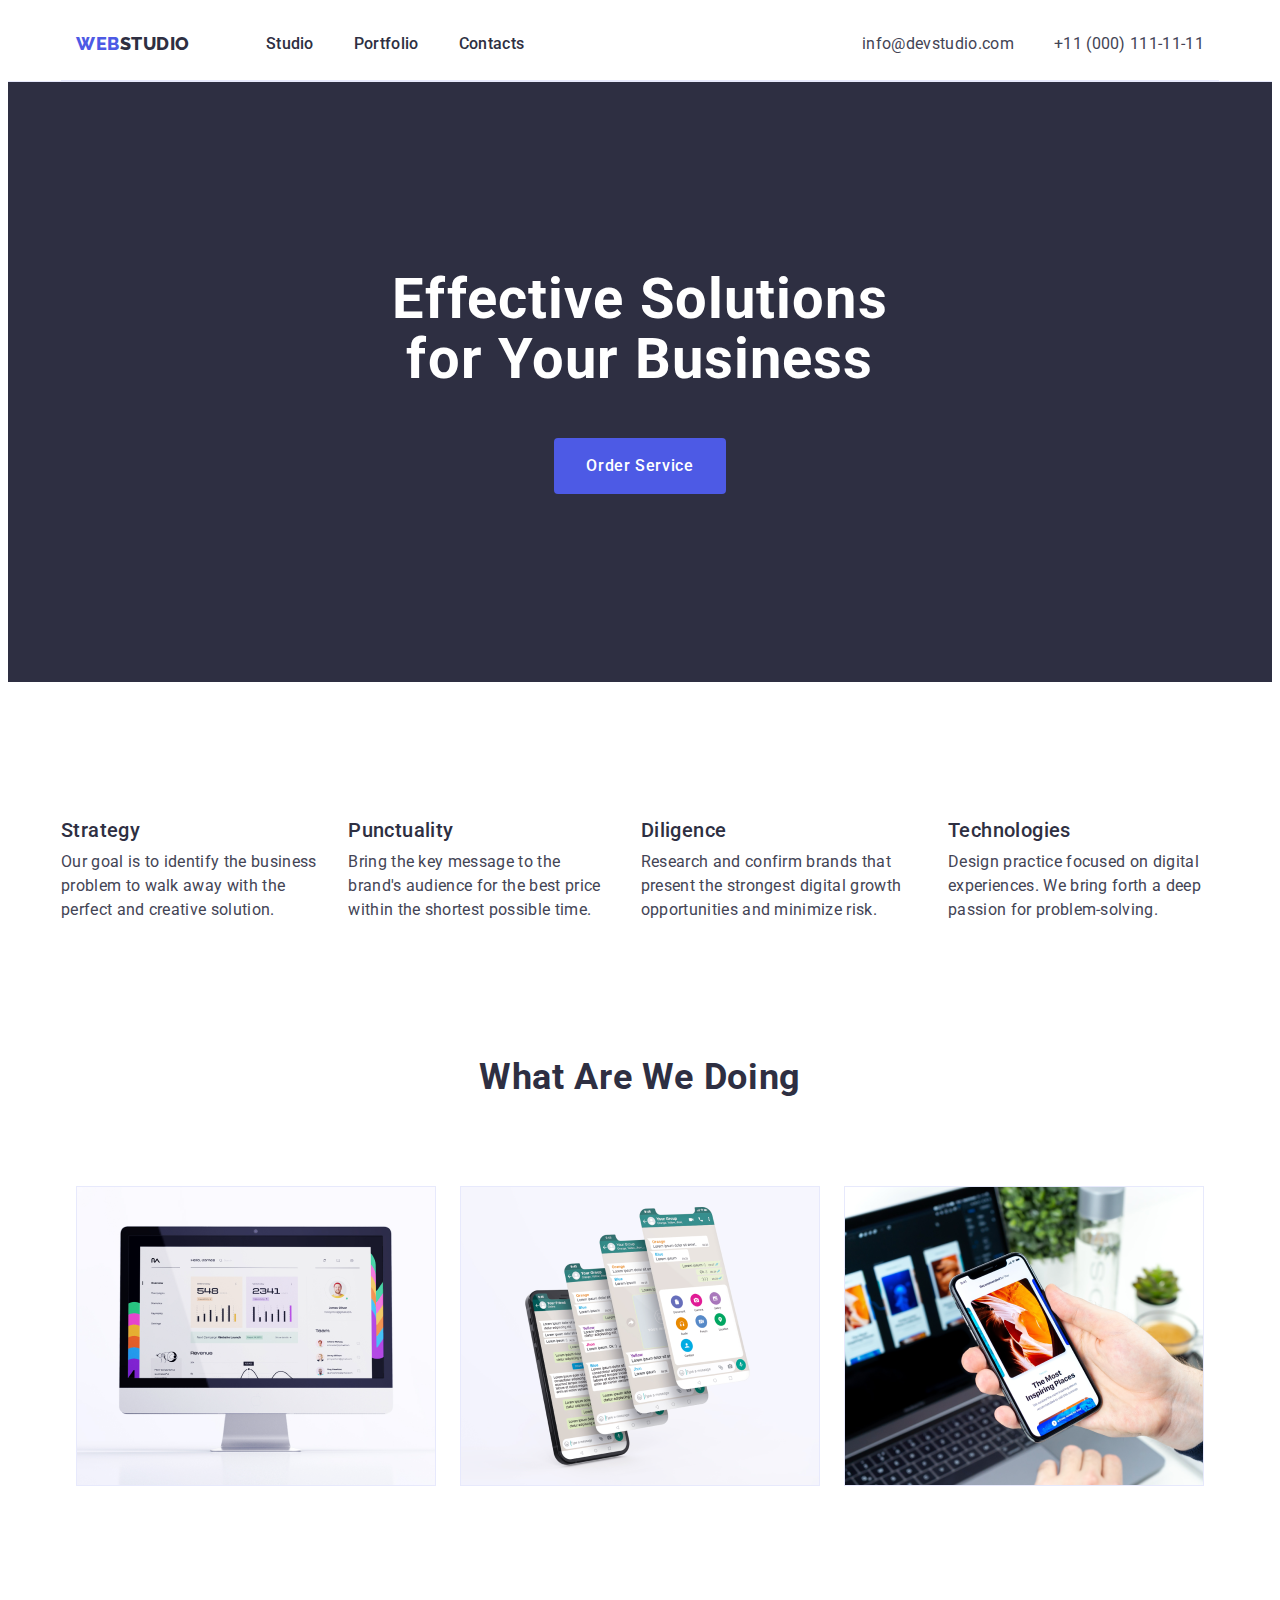
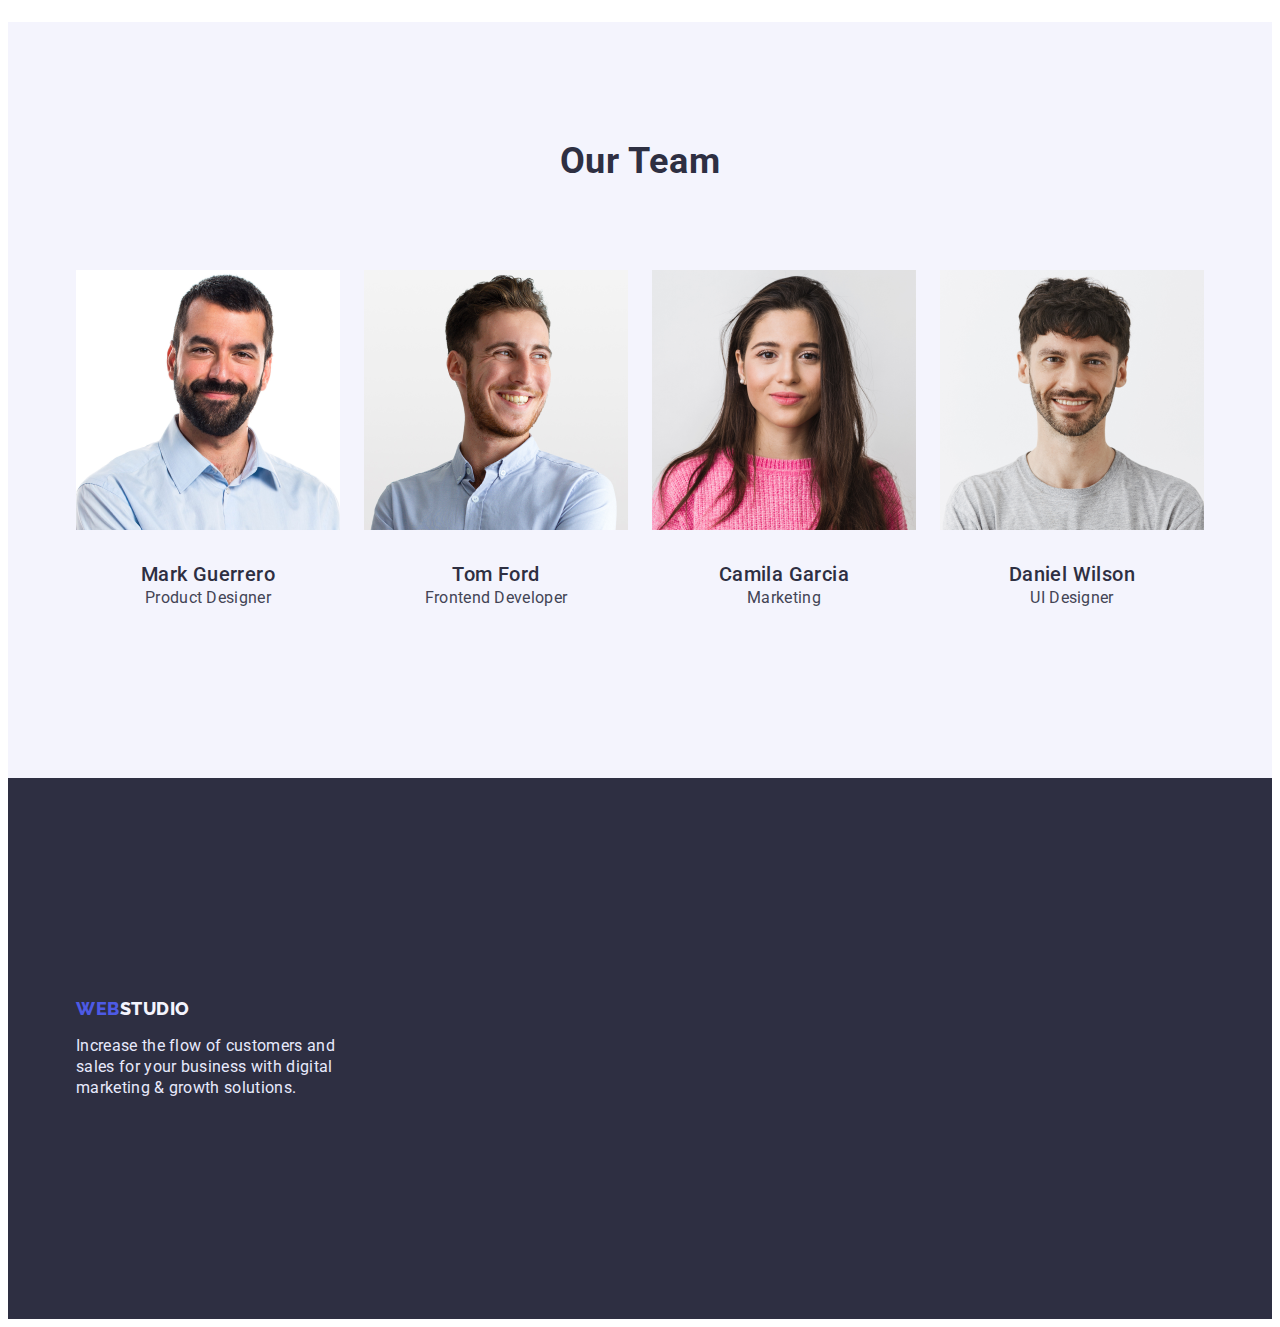
==== index.html @ e81f5194 "final" ====
<!DOCTYPE html>
<html lang="en">
  <head>
    <meta charset="UTF-8" />
    <meta http-equiv="X-UA-Compatible" content="IE=edge" />
    <meta name="viewport" content="width=device-width, initial-scale=1.0" />

    <link
      rel="stylesheet"
      href="https://cdnjs.cloudflare.com/ajax/libs/modern-normalize/1.1.0/modern-normalize.min.css"
      integrity="sha512-wpPYUAdjBVSE4KJnH1VR1HeZfpl1ub8YT/NKx4PuQ5NmX2tKuGu6U/JRp5y+Y8XG2tV+wKQpNHVUX03MfMFn9Q=="
      crossorigin="anonymous"
      referrerpolicy="no-referrer"
    />

    <title>webstud</title>
    <link rel="stylesheet" href="./css/styles.css" />
    <link rel="preconnect" href="https://fonts.googleapis.com" />
    <link rel="preconnect" href="https://fonts.gstatic.com" crossorigin />
    <link
      href="https://fonts.googleapis.com/css2?family=Raleway:wght@800&family=Roboto:wght@400;500;700&display=swap"
      rel="stylesheet"
    />
  </head>
  <body>
    <!-- заголовок -->

    <header class="header-main">
      <div class="container-head container border">
        <nav class="menu-list-main list">
          <a class="nav-logo link page-logo" href="./index.html"
            >Web<span class="logo-black">Studio</span></a
          >

          <ul class="header-menu mail-link link list">
            <li class="header-item">
              <a class="menu-list link menu-list-effect" href="./index.html"
                >Studio</a
              >
            </li>
            <li class="header-item">
              <a class="menu-list link menu-list-effect" href="./portfolio.html"
                >Portfolio</a
              >
            </li>
            <li>
              <a class="menu-list link menu-list-effect" href="">Contacts</a>
            </li>
          </ul>
        </nav>
        <address class="list address">
          <ul class="menu-contacts list">
            <li>
              <a
                class="mail-link link menu-list-effect"
                href="mailto:info@devstudio.com"
                >info@devstudio.com</a
              >
            </li>

            <li>
              <a
                class="mail-link link menu-list-effect"
                href="tel:+110001111111"
                >+11 (000) 111-11-11</a
              >
            </li>
          </ul>
        </address>
      </div>
    </header>

    <main>
      <!-- <section 1 hero> ------------------------------------------->

      <section class="section-hero">
        <div class="container-hero container">
          <h1 class="section-hero-title">
            Effective Solutions for Your Business
          </h1>

          <button class="section-hero-btn btn-style" type="button">
            Order Service
          </button>
        </div>
      </section>

      <!-- <section>2 info -->

      <section class="sect-info">
        <div class="container-info">
          <h2 hidden class="sect-info-title">
            Our goal is to identify the business
          </h2>
          <ul class="list-info list">
            <li>
              <h3 class="section-info-title">Strategy</h3>
              <p class="section-info-description">
                Our goal is to identify the business problem to walk away with
                the perfect and creative solution.
              </p>
            </li>

            <li>
              <h3 class="section-info-title">Punctuality</h3>
              <p class="section-info-description">
                Bring the key message to the brand's audience for the best price
                within the shortest possible time.
              </p>
            </li>

            <li>
              <h3 class="section-info-title">Diligence</h3>
              <p class="section-info-description">
                Research and confirm brands that present the strongest digital
                growth opportunities and minimize risk.
              </p>
            </li>

            <li>
              <h3 class="section-info-title">Technologies</h3>
              <p class="section-info-description">
                Design practice focused on digital experiences. We bring forth a
                deep passion for problem-solving.
              </p>
            </li>
          </ul>
        </div>
      </section>

      <!-- <section> 3 product -->

      <section class="sect-prod section">
        <div class="container">
          <h2 class="section-prod-title">What are we doing</h2>
          <ul class="list-item list">
            <li><img src="./images/comp1.jpg" alt="product1" width="360" /></li>
            <li><img src="./images/img2.jpg" alt="product2" width="360" /></li>
            <li><img src="./images/img3.jpg" alt="product3" width="360" /></li>
          </ul>
        </div>
      </section>

      <!-- <section> 4 team -->

      <section class="sect-team section">
        <div class="container">
          <h2 class="section-team-main">Our Team</h2>
          <ul class="list-item list">
            <li class="sect-team-info">
              <img src="./images/img-1.jpg" alt="Mark Guerrero " width="264" />
              <div class="team-card">
                <h3 class="section-team-title">Mark Guerrero</h3>

                <p class="section-team-description">Product Designer</p>
              </div>
            </li>

            <li>
              <img src="./images/img-2.jpg" alt="Tom Ford" width="264" />

              <div class="team-card">
                <h3 class="section-team-title">Tom Ford</h3>

                <p class="section-team-description">Frontend Developer</p>
              </div>
            </li>

            <li>
              <img
                src="./images/camilagarcia.jpg"
                alt="Camila Garcia"
                width="264"
              />

              <div class="team-card">
                <h3 class="section-team-title">Camila Garcia</h3>

                <p class="section-team-description">Marketing</p>
              </div>
            </li>

            <li>
              <img src="./images/img-4.jpg" alt="Daniel Wilson" width="264" />
              <div class="team-card">
                <h3 class="section-team-title">Daniel Wilson</h3>

                <p class="section-team-description">UI Designer</p>
              </div>
            </li>
          </ul>
        </div>
      </section>
    </main>
    <!-- footer -->

    <footer class="footer link section">
      <div class="container footer-style">
        <a class="nav-logo link" href="./index.html"
          >Web<span class="logo-white">Studio</span>
        </a>

        <p class="footer-description">
          Increase the flow of customers and sales for your business with
          digital marketing & growth solutions.
        </p>
      </div>
    </footer>
  </body>
</html>
---- css/styles.css ----
html {
  box-sizing: border-box;
}
*,
*::before,
*::after {
  box-sizing: inherit;
}

p,
h1,
h2,
h3,
h4,
h5,
h6 {
  margin: 0;
}
ul {
  margin-left: 0;
  padding: 0;
}

img {
  display: block;
}
body {
  font-family: "Roboto", sans-serif;
  font-style: normal;
  color: #434455;
}
.text-down-line link {
  text-decoration: none;
}
.link {
  text-decoration: none;
}
/* заголовок -----------------------------*/

.menu-list-item {
  text-transform: uppercase;
}
.nav-logo {
  display: flex;
  margin-right: 76px;

  /* ‹mod 3 */

  font-family: "Raleway", sans-serif;
  font-weight: 800;
  font-size: 18px;
  line-height: 1.17;
  letter-spacing: 0.03em;
  color: #4d5ae5;
  text-transform: uppercase;
}
.menu-list {
  display: block;
  padding-top: 24px;
  padding-bottom: 24px;
  font-weight: 500;
  font-size: 16px;
  line-height: 1.5;
  letter-spacing: 0.02em;
  color: #2e2f42;
}

.list {
  list-style: none;
}

.header-menu {
  display: flex;
  gap: 40px;
}

.menu-contacts {
  display: flex;
  padding-left: 0;
  margin: 0;

  font-style: normal;
  font-weight: 400;
  font-size: 16px;
  line-height: 1.5;
  letter-spacing: 0.02em;
  color: #434455;
}
.mail-link {
  color: #434455;
  margin-left: 40px;
}

.menu-list-effect:hover {
  color: #404bbf;
}

.menu-list-effect:focus {
  color: #404bbf;
}
.logo-black {
  display: flex;
  color: #2e2f42;
}

.list {
  list-style: none;
}
/* section 1  hero--------------------------*/

.section-hero {
  background-color: #2e2f42;
}

.section-hero-title {
  max-width: 496px;
  margin-left: auto;
  margin-right: auto;
  margin-bottom: 48px;
  font-size: 56px;
  line-height: 1.07;
  letter-spacing: 0.02em;

  color: #ffffff;
}

.section-hero-btn {
  border: transparent;
  padding: 16px 32px;
  text-transform: none;
  color: #ffffff;
  background: #4d5ae5;
  cursor: pointer;
}

.btn-style {
  font-family: inherit;
  font-weight: 500;
  font-size: 16px;
  line-height: 1.5;
  letter-spacing: 0.04em;

  border-radius: 4px;
}

.section-hero-btn:hover,
focus {
  background-color: #404bbf;
  color: #ffffff;
}

/* section 2 info -----------------------------*/

.container-info {
  padding-top: 120px;
  width: 1158px;
  /* padding-left: 15px; */
  /* padding-right: 15px; */
  margin: 0 auto;
}

.sect-info-title {
  line-height: 1.07;
}

.section-info-title {
  font-weight: 500;
  font-size: 20px;
  line-height: 1.2;
  letter-spacing: 0.02em;
  padding-bottom: 8px;
  color: #2e2f42;
}

.section-info-description {
  font-weight: 400;
  font-size: 16px;
  line-height: 1.5;
  letter-spacing: 0.02em;

  color: #434455;
}

/* section 3  product*/

.section-prod-title {
  font-weight: 700;
  font-size: 36px;
  line-height: 1.11;
  text-align: center;
  letter-spacing: 0.02em;
  text-transform: capitalize;

  color: #2e2f42;
}

/* section 4 team -----------------------------*/
.sect-team {
  background-color: #f4f4fd;
}

.section-team-main {
  font-weight: 700;
  font-size: 36px;
  line-height: 1.11;
  text-align: center;
  letter-spacing: 0.02em;
  text-transform: capitalize;

  color: #2e2f42;
}

.section-team-title {
  font-weight: 500;
  font-size: 20px;
  line-height: 1.2;

  letter-spacing: 0.02em;

  color: #2e2f42;
}

.section-team-description {
  font-weight: 400;
  font-size: 16px;
  line-height: 1.5;

  letter-spacing: 0.02em;

  color: #434455;
}

/* footer -----------------------------*/

.footer {
  display: flex;
  flex-wrap: wrap;
  align-content: center;
  flex-basis: auto;
  margin-left: auto;
  margin-right: auto;
  padding-top: 100px;
  padding-bottom: 100px;
  background: #2e2f42;
}

.footer-description {
  max-width: 264px;

  padding-top: 16px;
  font-size: 16px;
  line-height: 1.33;
  letter-spacing: 0.02em;
  color: #e7e9fc;
}

.logo-white {
  color: #f4f4fd;
}

/* portfolio----------------------------- */

.btn-font {
  font-family: "Roboto", sans-serif;
  font-weight: 500;
  font-size: 16px;
  line-height: 1.5;
  letter-spacing: 0.04em;
  border: 1px solid #e7e9fc;
  border-radius: 4px;
  background: #f4f4fd;
  color: #4d5ae5;
  cursor: pointer;
}

.section-title {
  font-weight: 500;
  font-size: 20px;
  line-height: 1.2;
  letter-spacing: 0.02em;

  padding-top: 32px;

  color: #2e2f42;
}

.section-descr {
  font-size: 16px;
  line-height: 1.5;
  letter-spacing: 0.02em;
  color: #434455;
  padding-bottom: 32px;
}

.btn-font:hover,
:focus {
  background-color: #404bbf;
  color: #f4f4fd;
}

/* modul 3----------- block------------------ */

.border {
  border-bottom: 1px solid #e7e9fc;
}

.section {
  padding-top: 120px;
  padding-bottom: 120px;
  margin: 0;
}

/* <-- заголовок -- >  */

.container {
  width: 1158px;
  padding-left: 15px;
  padding-right: 15px;
  margin: 0 auto;
}

.container-head {
  display: flex;
  align-items: center;
  justify-content: center;
}

.header-menu {
  display: flex;
  margin: 0;
  gap: 40px;
}

.header-item:not(:last-child) {
  margin-right: auto;
}
.header-main {
  border-bottom: 1px solid #e7e9fc;
}

.menu-list-main {
  display: flex;
  align-items: center;
}

.page-logo {
  margin-right: 76px;
}

.address {
  margin-left: auto;
}

/**------------- SECTION 1 HERO -------block--------*/

.container-hero {
  flex-basis: auto;
  text-align: center;
  margin-left: auto;
  margin-right: auto;
  padding: 188px 0;
}

.btn-style {
}

/**------------- SECTION 2 INFO ------block---------*/

.list-info {
  display: flex;
  justify-content: space-between;
  text-align: left;
  gap: 24px;
}

/**------------- SECTION 3 PRODUCT ------block---------*/

.list-item {
  display: flex;
  justify-content: space-between;
  text-align: center;
  gap: 24px;
  padding-top: 72px;
}

.team-card {
  padding-top: 32px;
  padding-bottom: 32px;
  padding-left: 16px;
  padding-right: 16px;
}

/**------------- FOOTER ------block---------*/

.footer-style {
  flex-wrap: wrap;
  align-content: center;
  flex-basis: auto;

  margin-right: auto;
  padding-top: 100px;
  padding-bottom: 100px;
}

/**------------- PORTFOLIO ------block---------*/

/* кнопки  */

.list-btn {
  display: flex;
  align-items: center;
  justify-content: center;
  flex-basis: auto;
  text-align: center;
  margin-left: auto;
  margin-right: auto;
  padding-bottom: 72px;
  padding-top: 96px;
  gap: 24px;
}

/**------------- PORTFOLIO ---section-Apply--block---------*/

.list-apply {
  display: flex;
  flex-wrap: wrap;
  gap: 48px 24px;
  flex-basis: auto;
  padding-bottom: 120px;
}
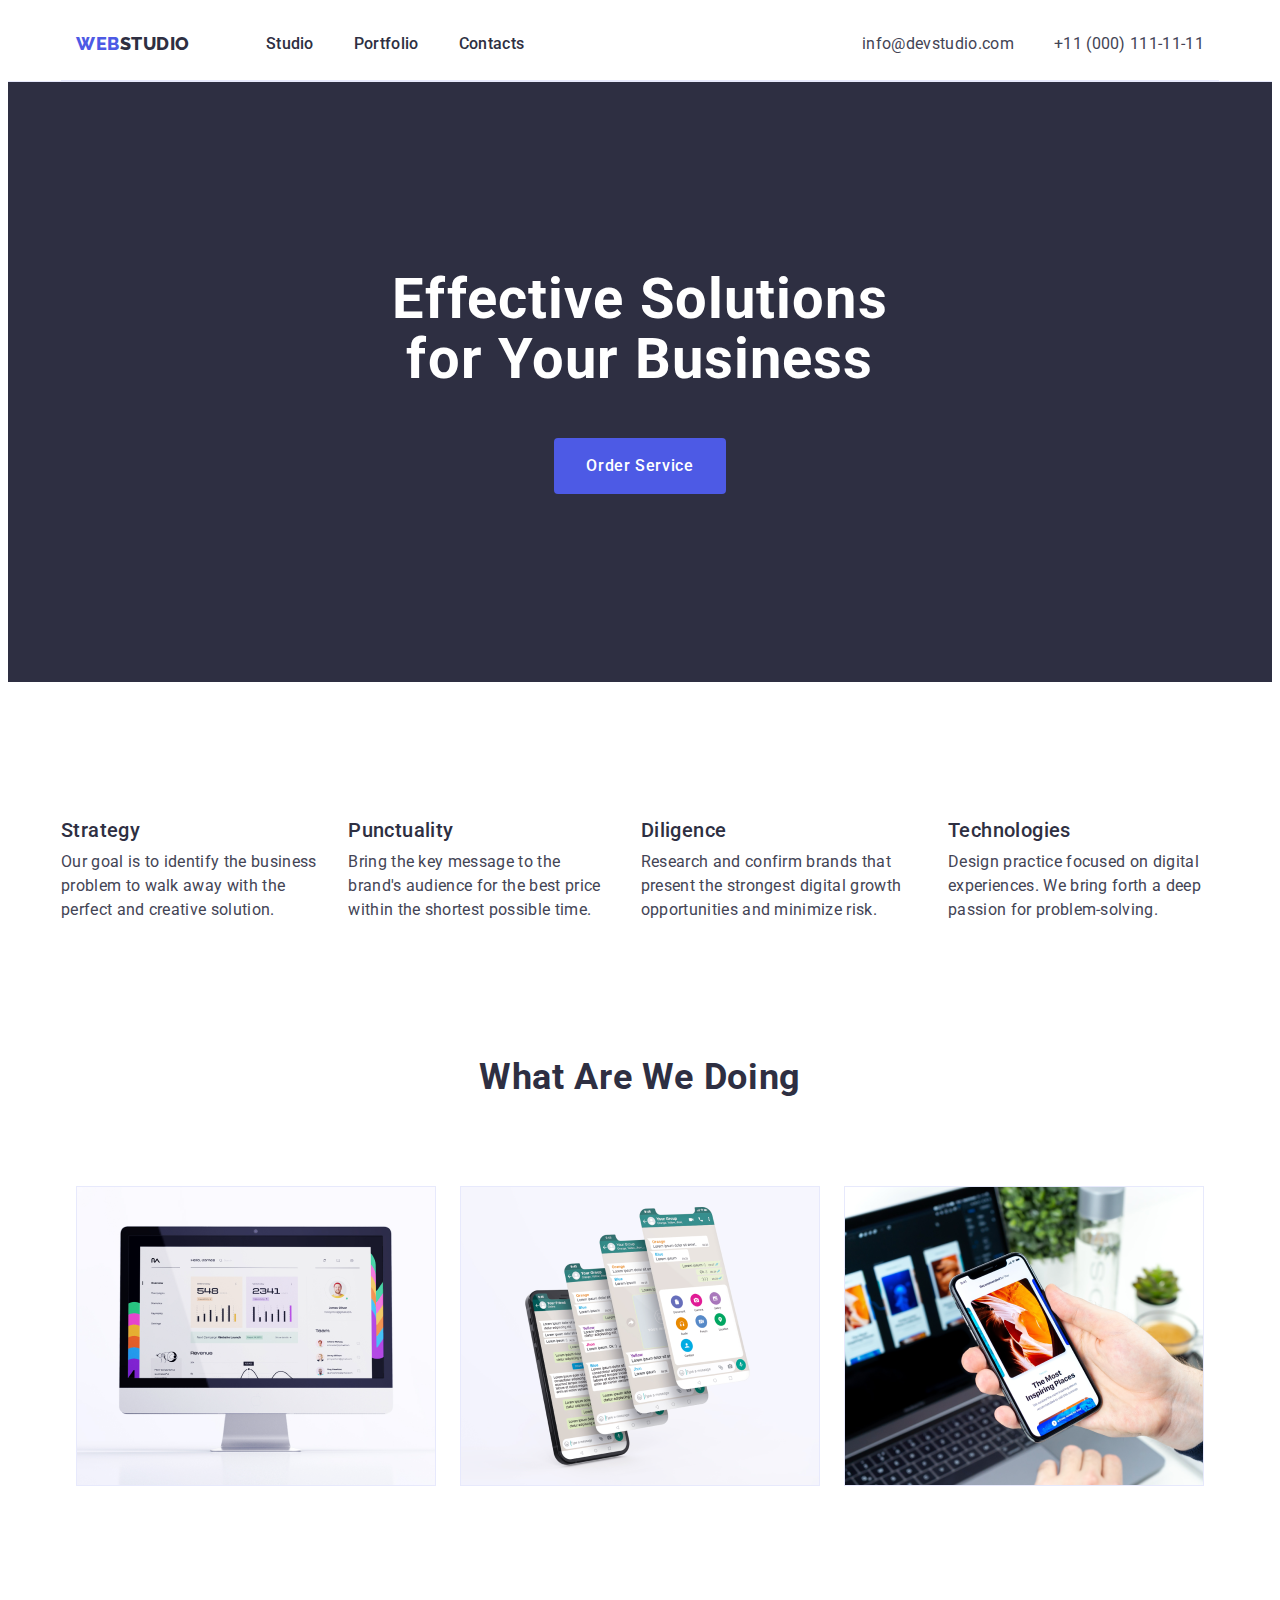
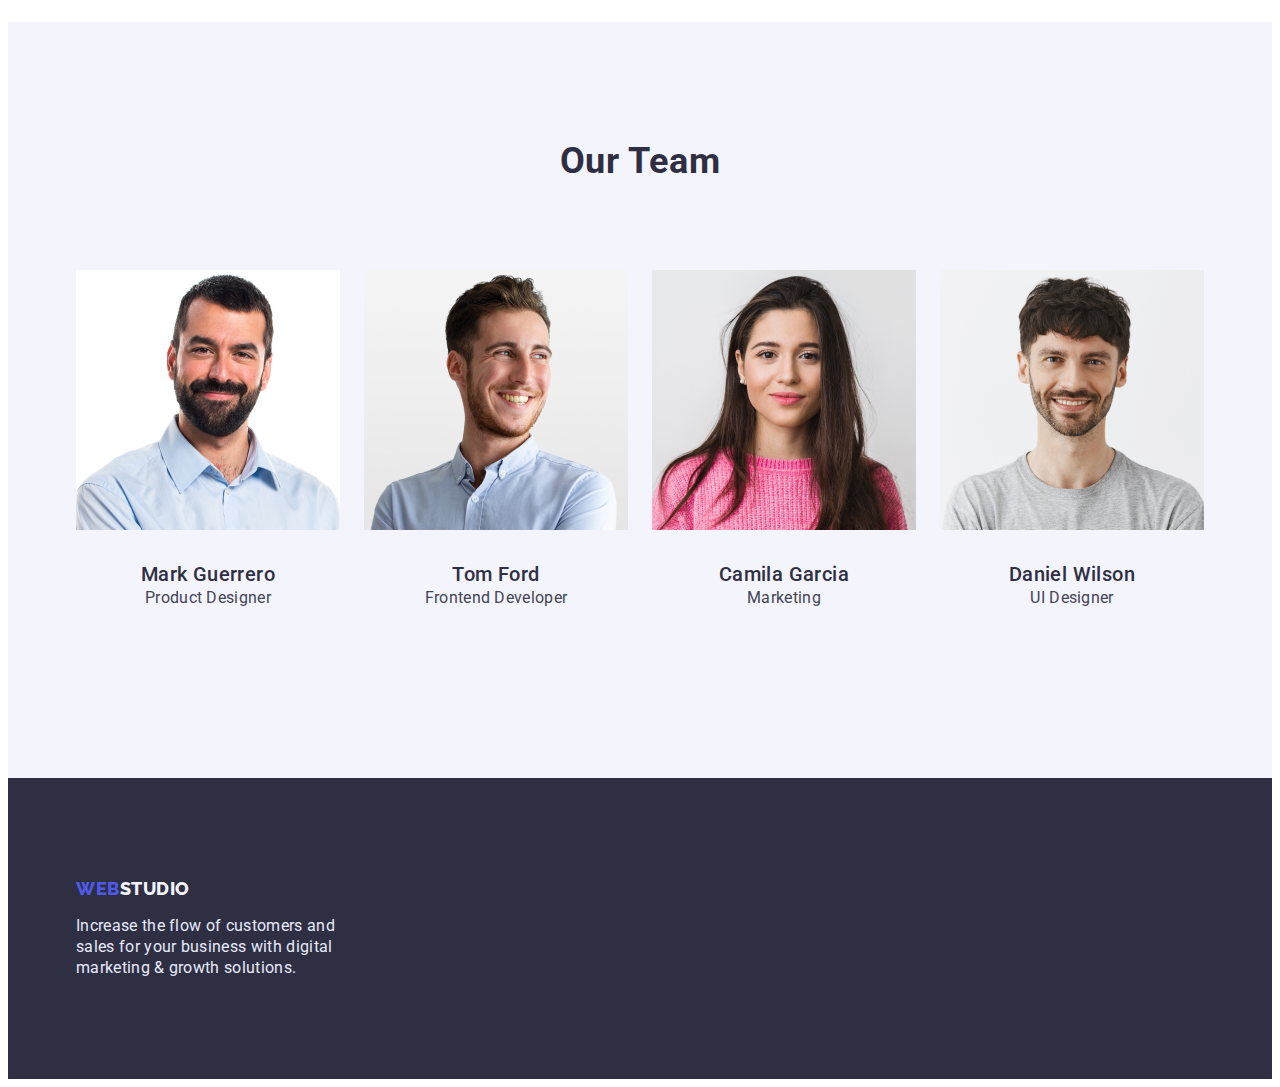
==== commit 9e38822b: "push" ====
--- a/index.html
+++ b/index.html
@@ -13,7 +13,7 @@
       referrerpolicy="no-referrer"
     />
 
-    <title>webstud</title>
+    <title>WEBSTUDIO</title>
     <link rel="stylesheet" href="./css/styles.css" />
     <link rel="preconnect" href="https://fonts.googleapis.com" />
     <link rel="preconnect" href="https://fonts.gstatic.com" crossorigin />
@@ -194,7 +194,7 @@
     </main>
     <!-- footer -->
 
-    <footer class="footer link section">
+    <footer class="footer link ">
       <div class="container footer-style">
         <a class="nav-logo link" href="./index.html"
           >Web<span class="logo-white">Studio</span>
--- a/css/styles.css
+++ b/css/styles.css
@@ -233,15 +233,21 @@
 /* footer -----------------------------*/
 
 .footer {
+  
+
+
+
   display: flex;
   flex-wrap: wrap;
   align-content: center;
   flex-basis: auto;
   margin-left: auto;
   margin-right: auto;
-  padding-top: 100px;
-  padding-bottom: 100px;
-  background: #2e2f42;
+ 
+  background: #2E2F42;
+
+
+
 }
 
 .footer-description {
@@ -261,6 +267,12 @@
 /* portfolio----------------------------- */
 
 .btn-font {
+  display: flex;
+  justify-content: center;
+  align-items: center;
+  border: transparent;
+  text-transform: none;
+  padding: 12px 24px;
   font-family: "Roboto", sans-serif;
   font-weight: 500;
   font-size: 16px;
@@ -278,9 +290,7 @@
   font-size: 20px;
   line-height: 1.2;
   letter-spacing: 0.02em;
-
   padding-top: 32px;
-
   color: #2e2f42;
 }
 
@@ -361,9 +371,6 @@
   padding: 188px 0;
 }
 
-.btn-style {
-}
-
 /**------------- SECTION 2 INFO ------block---------*/
 
 .list-info {
@@ -396,10 +403,11 @@
   flex-wrap: wrap;
   align-content: center;
   flex-basis: auto;
-
-  margin-right: auto;
   padding-top: 100px;
   padding-bottom: 100px;
+
+  margin-right: auto;
+ 
 }
 
 /**------------- PORTFOLIO ------block---------*/
@@ -428,3 +436,12 @@
   flex-basis: auto;
   padding-bottom: 120px;
 }
+
+
+
+.border-card {
+  border-left: 1px solid #E7E9FC;
+  border-right: 1px solid #E7E9FC;
+  border-bottom: 1px solid #E7E9FC;
+  padding-left: 16px;
+}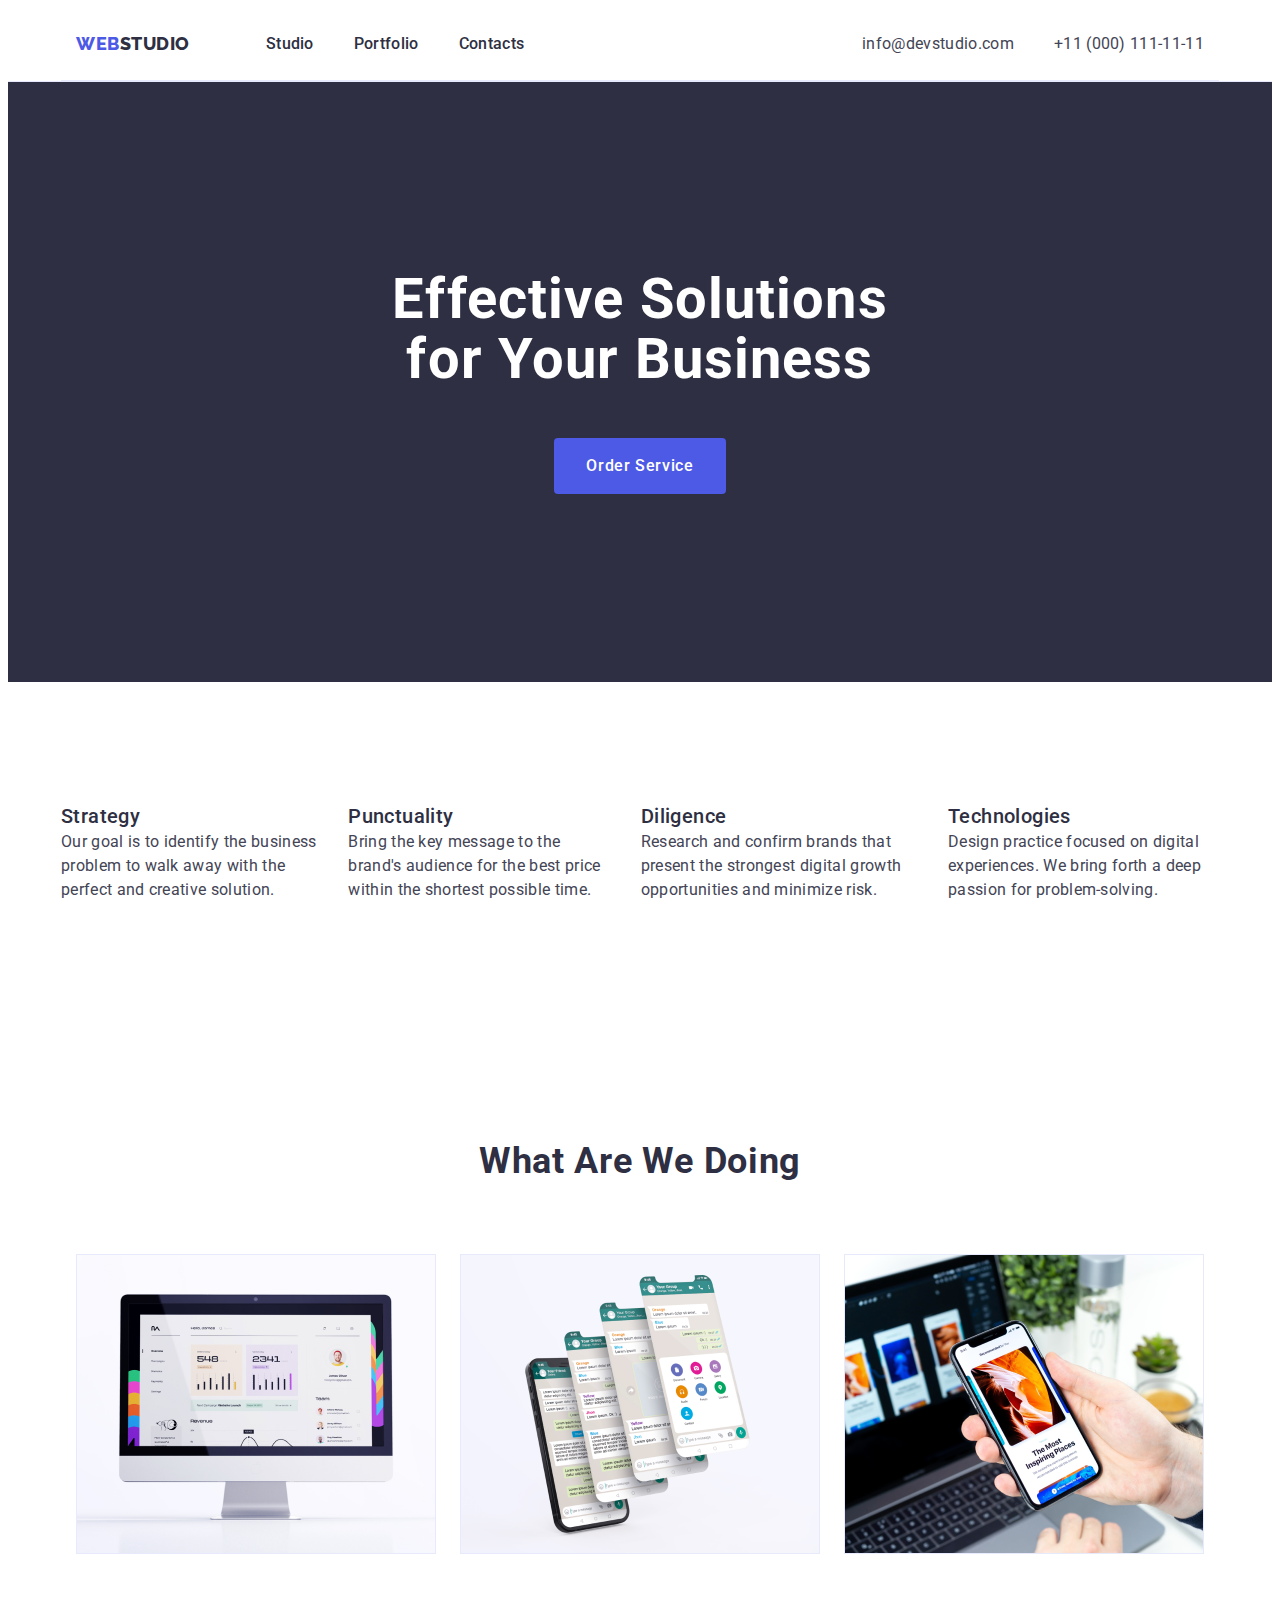
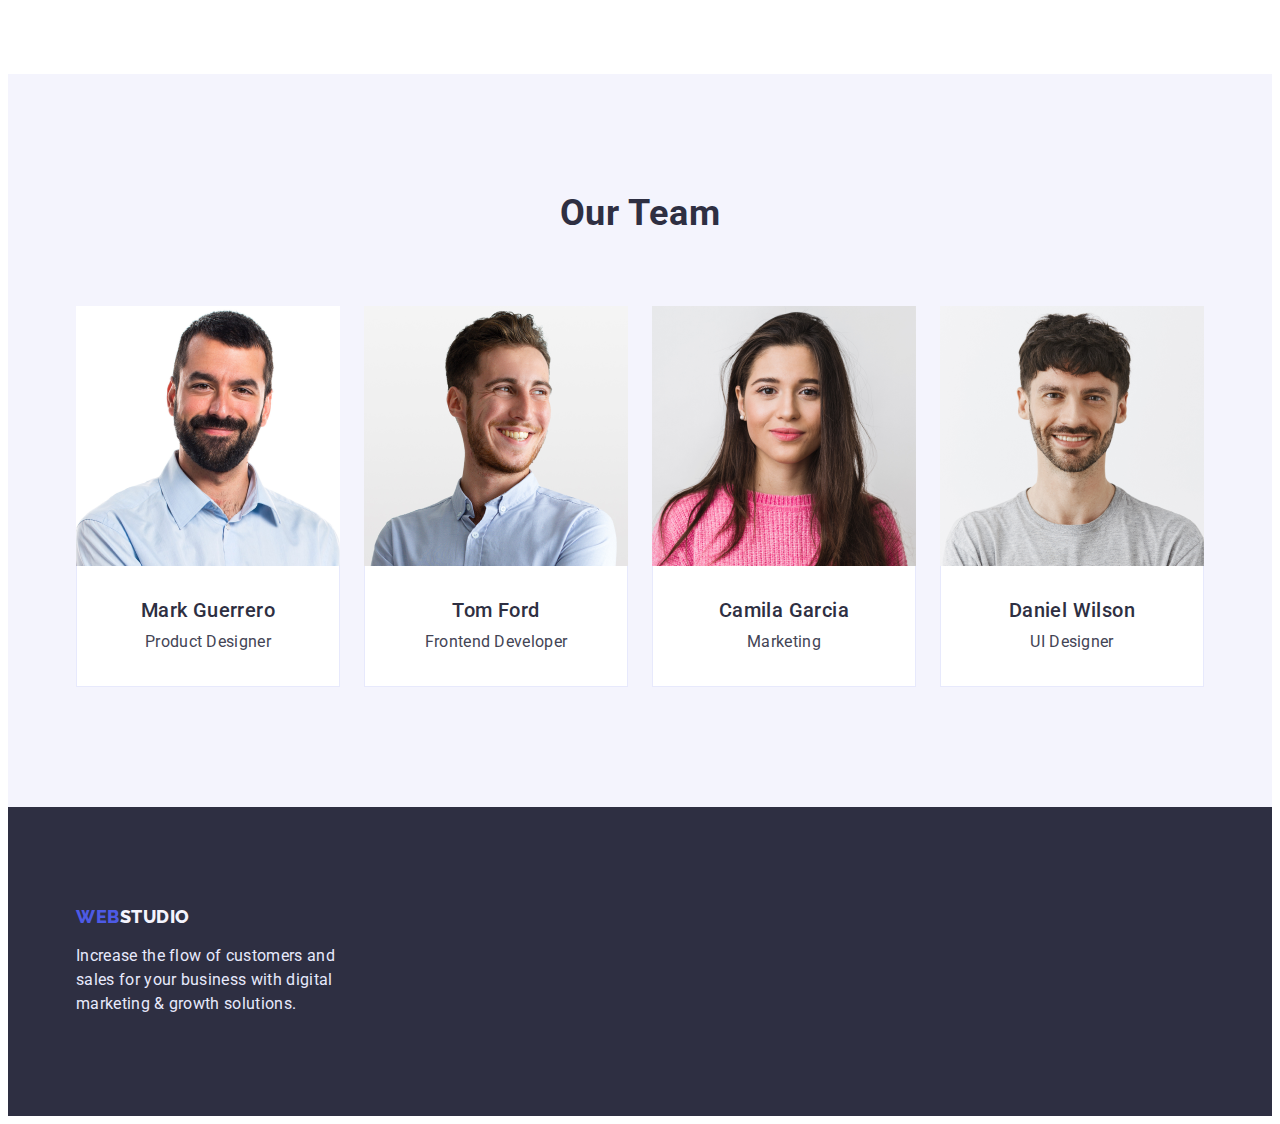
==== commit 2bf98d31: "fin" ====
--- a/index.html
+++ b/index.html
@@ -28,7 +28,7 @@
     <header class="header-main">
       <div class="container-head container border">
         <nav class="menu-list-main list">
-          <a class="nav-logo link page-logo" href="./index.html"
+          <a class="nav-logo link " href="./index.html"
             >Web<span class="logo-black">Studio</span></a
           >
 
@@ -89,11 +89,12 @@
 
       <section class="sect-info">
         <div class="container-info">
-          <h2 hidden class="sect-info-title">
+          <h2 class="vis-hidden  sect-info-title">
             Our goal is to identify the business
           </h2>
           <ul class="list-info list">
             <li>
+              
               <h3 class="section-info-title">Strategy</h3>
               <p class="section-info-description">
                 Our goal is to identify the business problem to walk away with
@@ -131,7 +132,7 @@
       <!-- <section> 3 product -->
 
       <section class="sect-prod section">
-        <div class="container">
+        <div class="container ">
           <h2 class="section-prod-title">What are we doing</h2>
           <ul class="list-item list">
             <li><img src="./images/comp1.jpg" alt="product1" width="360" /></li>
@@ -149,40 +150,40 @@
           <ul class="list-item list">
             <li class="sect-team-info">
               <img src="./images/img-1.jpg" alt="Mark Guerrero " width="264" />
-              <div class="team-card">
+              <div class="team-card border-card">
                 <h3 class="section-team-title">Mark Guerrero</h3>
 
                 <p class="section-team-description">Product Designer</p>
               </div>
             </li>
 
-            <li>
+            <li class="sect-team-info">
               <img src="./images/img-2.jpg" alt="Tom Ford" width="264" />
 
-              <div class="team-card">
+              <div class="team-card border-card">
                 <h3 class="section-team-title">Tom Ford</h3>
 
                 <p class="section-team-description">Frontend Developer</p>
               </div>
             </li>
 
-            <li>
+            <li class="sect-team-info">
               <img
                 src="./images/camilagarcia.jpg"
                 alt="Camila Garcia"
                 width="264"
               />
 
-              <div class="team-card">
+              <div class="team-card border-card">
                 <h3 class="section-team-title">Camila Garcia</h3>
 
                 <p class="section-team-description">Marketing</p>
               </div>
             </li>
 
-            <li>
+            <li class="sect-team-info">
               <img src="./images/img-4.jpg" alt="Daniel Wilson" width="264" />
-              <div class="team-card">
+              <div class="team-card border-card">
                 <h3 class="section-team-title">Daniel Wilson</h3>
 
                 <p class="section-team-description">UI Designer</p>
@@ -196,8 +197,8 @@
 
     <footer class="footer link ">
       <div class="container footer-style">
-        <a class="nav-logo link" href="./index.html"
-          >Web<span class="logo-white">Studio</span>
+        <a class="logo-footer link" href="./index.html"
+          >Web<span class="logo-white ">Studio</span>
         </a>
 
         <p class="footer-description">
--- a/css/styles.css
+++ b/css/styles.css
@@ -42,7 +42,8 @@
 }
 .nav-logo {
   display: flex;
-  margin-right: 76px;
+  margin-right: auto;
+  padding-right: 76px;
 
   /* ‹mod 3 */
 
@@ -55,9 +56,9 @@
   text-transform: uppercase;
 }
 .menu-list {
-  display: block;
-  padding-top: 24px;
-  padding-bottom: 24px;
+  display: flex;
+  align-items: center;
+  height: 72px;
   font-weight: 500;
   font-size: 16px;
   line-height: 1.5;
@@ -69,16 +70,11 @@
   list-style: none;
 }
 
-.header-menu {
-  display: flex;
+.menu-contacts {
+  display: flex;
+  padding-left: 0;
+  margin: 0;
   gap: 40px;
-}
-
-.menu-contacts {
-  display: flex;
-  padding-left: 0;
-  margin: 0;
-
   font-style: normal;
   font-weight: 400;
   font-size: 16px;
@@ -88,15 +84,17 @@
 }
 .mail-link {
   color: #434455;
-  margin-left: 40px;
+  gap: 40px;
 }
 
 .menu-list-effect:hover {
   color: #404bbf;
+  background-color: #ffffff;
 }
 
 .menu-list-effect:focus {
   color: #404bbf;
+  background-color: #ffffff;
 }
 .logo-black {
   display: flex;
@@ -110,6 +108,7 @@
 
 .section-hero {
   background-color: #2e2f42;
+  padding: 188px 0;
 }
 
 .section-hero-title {
@@ -151,11 +150,27 @@
 
 /* section 2 info -----------------------------*/
 
+.vis-hidden {
+  position: absolute;
+  width: 1px;
+  height: 1px;
+  margin: -1px;
+  border: 0;
+  padding: 0;
+  white-space: nowrap;
+  clip-path: inset(100%);
+  clip: rect(0 0 0 0);
+  overflow: hidden;
+}
+
+.sect-info {
+  padding: 120px 0;
+  margin: 0;
+}
+
 .container-info {
-  padding-top: 120px;
   width: 1158px;
-  /* padding-left: 15px; */
-  /* padding-right: 15px; */
+
   margin: 0 auto;
 }
 
@@ -166,9 +181,9 @@
 .section-info-title {
   font-weight: 500;
   font-size: 20px;
-  line-height: 1.2;
-  letter-spacing: 0.02em;
-  padding-bottom: 8px;
+  line-height: 1.4;
+  letter-spacing: 0.02em;
+
   color: #2e2f42;
 }
 
@@ -218,6 +233,7 @@
   letter-spacing: 0.02em;
 
   color: #2e2f42;
+  padding-bottom: 8px;
 }
 
 .section-team-description {
@@ -233,35 +249,47 @@
 /* footer -----------------------------*/
 
 .footer {
-  
-
-
-
-  display: flex;
-  flex-wrap: wrap;
-  align-content: center;
-  flex-basis: auto;
-  margin-left: auto;
-  margin-right: auto;
+  background: #2e2f42;
+}
+
+.footer-style{
+  display: block;
+  margin: 0;
+  padding-top: 100px;
+  padding-bottom: 100px;
  
-  background: #2E2F42;
-
-
-
 }
 
 .footer-description {
+  display: block;
+  padding-top: 16px;
   max-width: 264px;
-
-  padding-top: 16px;
-  font-size: 16px;
-  line-height: 1.33;
+  margin: 0;
+
+  font-family: "Roboto";
+  font-style: normal;
+  font-weight: 400;
+  font-size: 16px;
+  line-height: 1.5;
   letter-spacing: 0.02em;
   color: #e7e9fc;
 }
 
 .logo-white {
+ 
   color: #f4f4fd;
+}
+
+.logo-footer {
+ 
+  font-family: "Raleway", sans-serif;
+  font-style: normal;
+  font-weight: 800;
+  font-size: 18px;
+  line-height: 1.16;
+  letter-spacing: 0.03em;
+  color: #4d5ae5;
+  text-transform: uppercase;
 }
 
 /* portfolio----------------------------- */
@@ -332,7 +360,7 @@
 .container-head {
   display: flex;
   align-items: center;
-  justify-content: center;
+  justify-content: space-between;
 }
 
 .header-menu {
@@ -353,41 +381,45 @@
   align-items: center;
 }
 
-.page-logo {
-  margin-right: 76px;
-}
-
 .address {
+  display: flex;
   margin-left: auto;
 }
 
 /**------------- SECTION 1 HERO -------block--------*/
 
 .container-hero {
-  flex-basis: auto;
   text-align: center;
   margin-left: auto;
   margin-right: auto;
-  padding: 188px 0;
 }
 
 /**------------- SECTION 2 INFO ------block---------*/
 
 .list-info {
   display: flex;
-  justify-content: space-between;
-  text-align: left;
   gap: 24px;
+  margin: 0;
 }
 
 /**------------- SECTION 3 PRODUCT ------block---------*/
 
+.img {
+  display: block;
+  max-width: 100%;
+  height: auto;
+}
+
 .list-item {
   display: flex;
-  justify-content: space-between;
   text-align: center;
   gap: 24px;
   padding-top: 72px;
+  margin: 0;
+}
+
+.sect-team-info {
+  background-color: #ffffff;
 }
 
 .team-card {
@@ -399,16 +431,8 @@
 
 /**------------- FOOTER ------block---------*/
 
-.footer-style {
-  flex-wrap: wrap;
-  align-content: center;
-  flex-basis: auto;
-  padding-top: 100px;
-  padding-bottom: 100px;
-
-  margin-right: auto;
- 
-}
+
+
 
 /**------------- PORTFOLIO ------block---------*/
 
@@ -437,11 +461,9 @@
   padding-bottom: 120px;
 }
 
-
-
 .border-card {
-  border-left: 1px solid #E7E9FC;
-  border-right: 1px solid #E7E9FC;
-  border-bottom: 1px solid #E7E9FC;
+  border-left: 1px solid #e7e9fc;
+  border-right: 1px solid #e7e9fc;
+  border-bottom: 1px solid #e7e9fc;
   padding-left: 16px;
-}+}
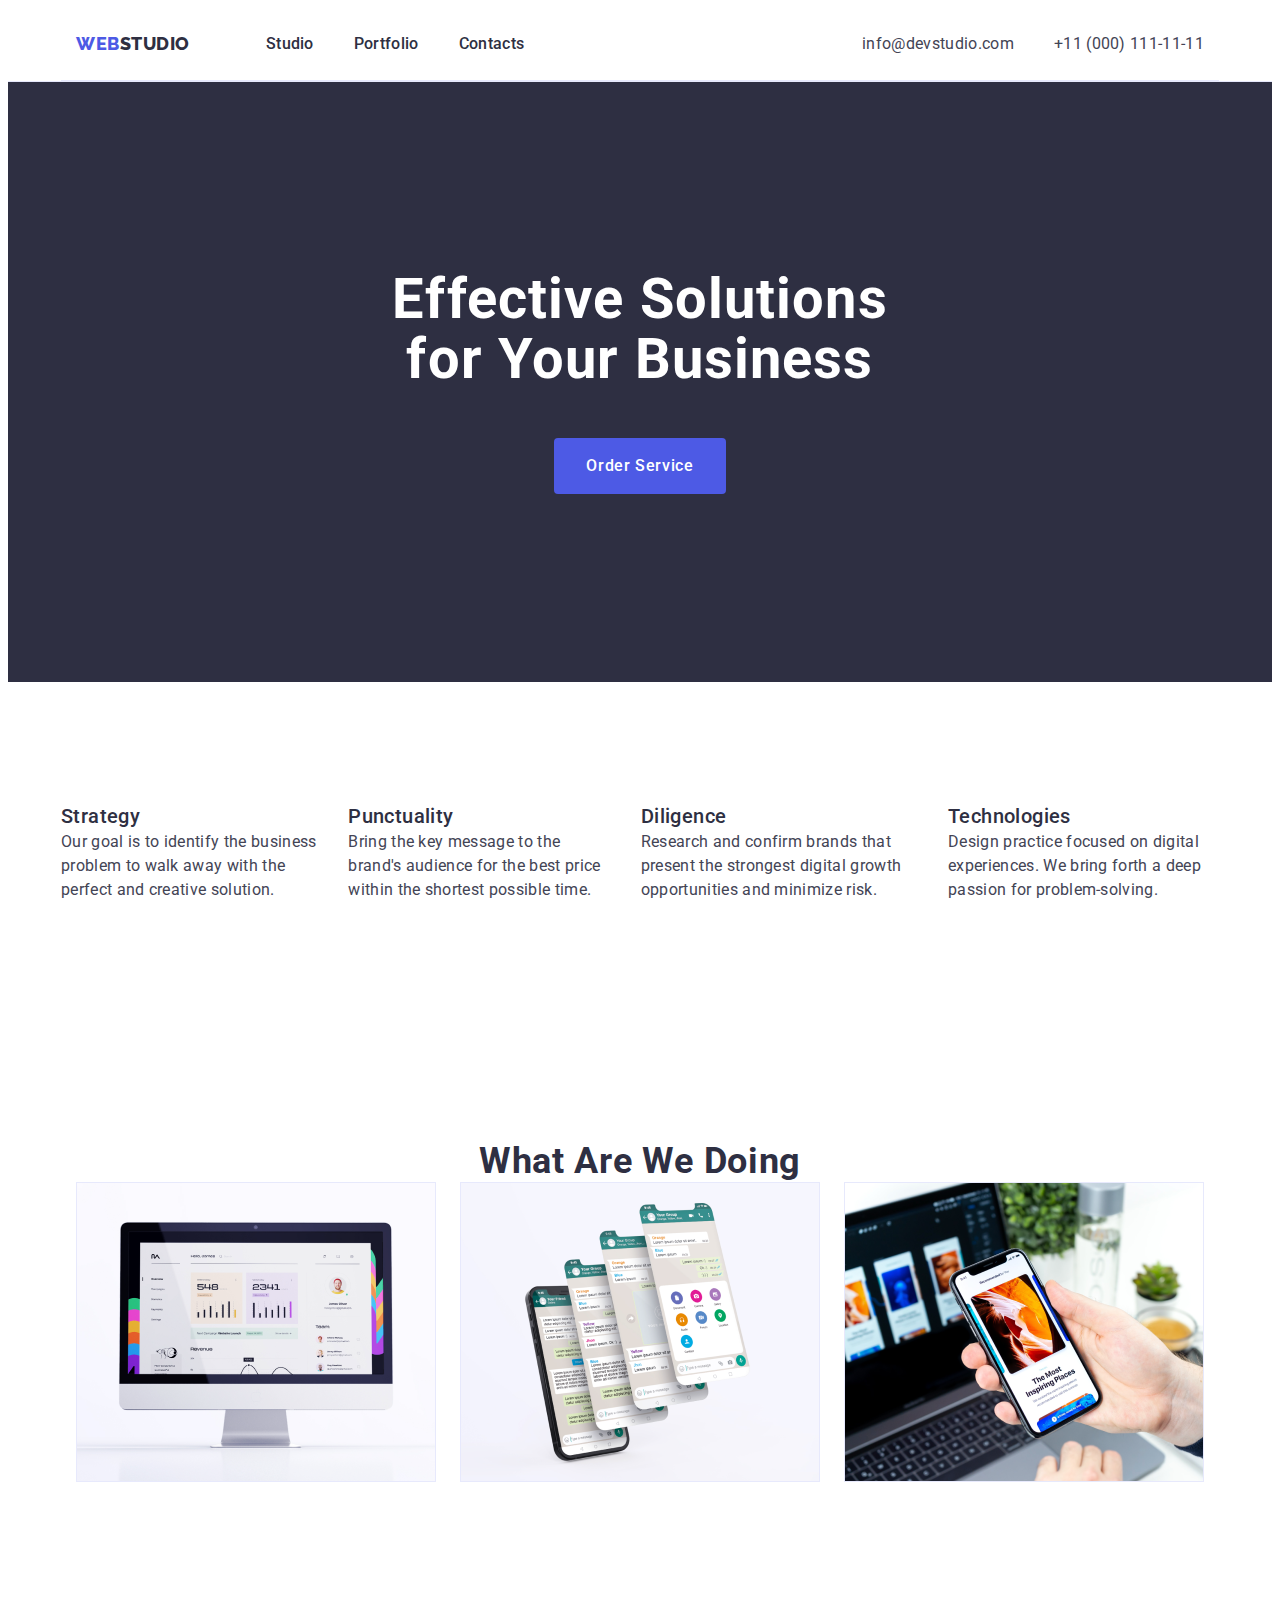
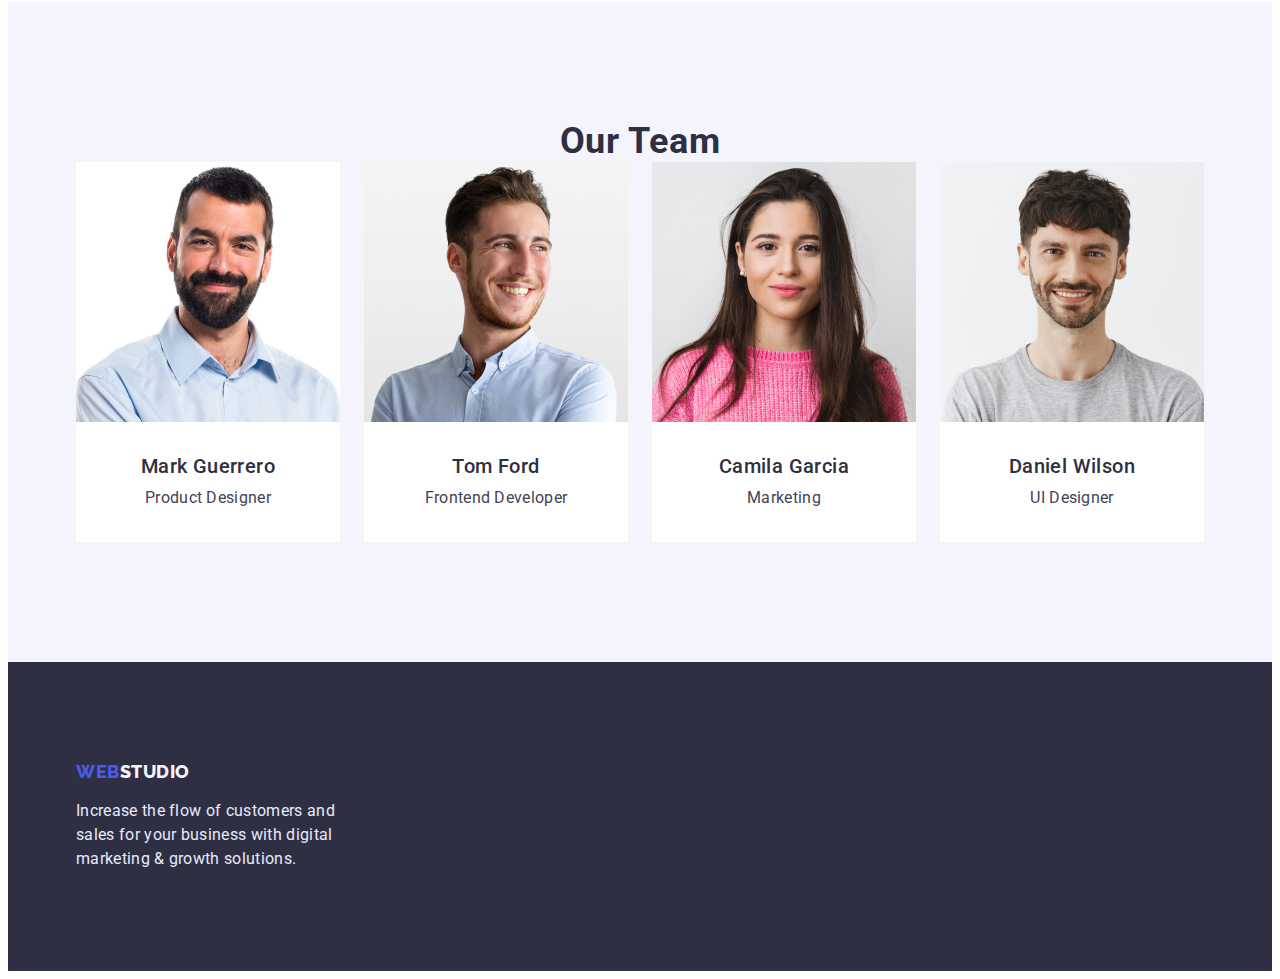
==== commit 5933a0b3: "a" ====
--- a/index.html
+++ b/index.html
@@ -131,7 +131,7 @@
 
       <!-- <section> 3 product -->
 
-      <section class="sect-prod section">
+      <section class="sect-prod ">
         <div class="container ">
           <h2 class="section-prod-title">What are we doing</h2>
           <ul class="list-item list">
@@ -150,7 +150,7 @@
           <ul class="list-item list">
             <li class="sect-team-info">
               <img src="./images/img-1.jpg" alt="Mark Guerrero " width="264" />
-              <div class="team-card border-card">
+              <div class="team-card ">
                 <h3 class="section-team-title">Mark Guerrero</h3>
 
                 <p class="section-team-description">Product Designer</p>
@@ -160,7 +160,7 @@
             <li class="sect-team-info">
               <img src="./images/img-2.jpg" alt="Tom Ford" width="264" />
 
-              <div class="team-card border-card">
+              <div class="team-card ">
                 <h3 class="section-team-title">Tom Ford</h3>
 
                 <p class="section-team-description">Frontend Developer</p>
@@ -174,7 +174,7 @@
                 width="264"
               />
 
-              <div class="team-card border-card">
+              <div class="team-card ">
                 <h3 class="section-team-title">Camila Garcia</h3>
 
                 <p class="section-team-description">Marketing</p>
@@ -183,7 +183,7 @@
 
             <li class="sect-team-info">
               <img src="./images/img-4.jpg" alt="Daniel Wilson" width="264" />
-              <div class="team-card border-card">
+              <div class="team-card">
                 <h3 class="section-team-title">Daniel Wilson</h3>
 
                 <p class="section-team-description">UI Designer</p>
--- a/css/styles.css
+++ b/css/styles.css
@@ -5,6 +5,9 @@
 *::before,
 *::after {
   box-sizing: inherit;
+}
+:root {
+  --brand-color: #2e2f42;
 }
 
 p,
@@ -35,6 +38,7 @@
 .link {
   text-decoration: none;
 }
+
 /* заголовок -----------------------------*/
 
 .menu-list-item {
@@ -42,8 +46,7 @@
 }
 .nav-logo {
   display: flex;
-  margin-right: auto;
-  padding-right: 76px;
+  margin-right: 76px;
 
   /* ‹mod 3 */
 
@@ -107,7 +110,7 @@
 /* section 1  hero--------------------------*/
 
 .section-hero {
-  background-color: #2e2f42;
+  background-color: var(--brand-color);
   padding: 188px 0;
 }
 
@@ -149,6 +152,10 @@
 }
 
 /* section 2 info -----------------------------*/
+.sect-info {
+  margin-top: 120px;
+  margin-bottom: 120px;
+}
 
 .vis-hidden {
   position: absolute;
@@ -163,11 +170,6 @@
   overflow: hidden;
 }
 
-.sect-info {
-  padding: 120px 0;
-  margin: 0;
-}
-
 .container-info {
   width: 1158px;
 
@@ -249,26 +251,20 @@
 /* footer -----------------------------*/
 
 .footer {
-  background: #2e2f42;
-}
-
-.footer-style{
+  background-color: var(--brand-color);
+}
+
+.footer-style {
   display: block;
   margin: 0;
   padding-top: 100px;
   padding-bottom: 100px;
- 
 }
 
 .footer-description {
   display: block;
-  padding-top: 16px;
+  margin-top: 16px;
   max-width: 264px;
-  margin: 0;
-
-  font-family: "Roboto";
-  font-style: normal;
-  font-weight: 400;
   font-size: 16px;
   line-height: 1.5;
   letter-spacing: 0.02em;
@@ -276,12 +272,10 @@
 }
 
 .logo-white {
- 
   color: #f4f4fd;
 }
 
 .logo-footer {
- 
   font-family: "Raleway", sans-serif;
   font-style: normal;
   font-weight: 800;
@@ -404,6 +398,11 @@
 
 /**------------- SECTION 3 PRODUCT ------block---------*/
 
+.sect-prod {
+  padding-top: 120px;
+  margin-bottom: 120px;
+}
+
 .img {
   display: block;
   max-width: 100%;
@@ -414,7 +413,6 @@
   display: flex;
   text-align: center;
   gap: 24px;
-  padding-top: 72px;
   margin: 0;
 }
 
@@ -427,12 +425,10 @@
   padding-bottom: 32px;
   padding-left: 16px;
   padding-right: 16px;
+  border-radius: 0px 0px 4px 4px;
 }
 
 /**------------- FOOTER ------block---------*/
-
-
-
 
 /**------------- PORTFOLIO ------block---------*/
 
@@ -442,12 +438,11 @@
   display: flex;
   align-items: center;
   justify-content: center;
-  flex-basis: auto;
   text-align: center;
   margin-left: auto;
   margin-right: auto;
-  padding-bottom: 72px;
-  padding-top: 96px;
+  margin-bottom: 72px;
+  margin-top: 96px;
   gap: 24px;
 }
 
@@ -459,6 +454,7 @@
   gap: 48px 24px;
   flex-basis: auto;
   padding-bottom: 120px;
+  margin: 0;
 }
 
 .border-card {
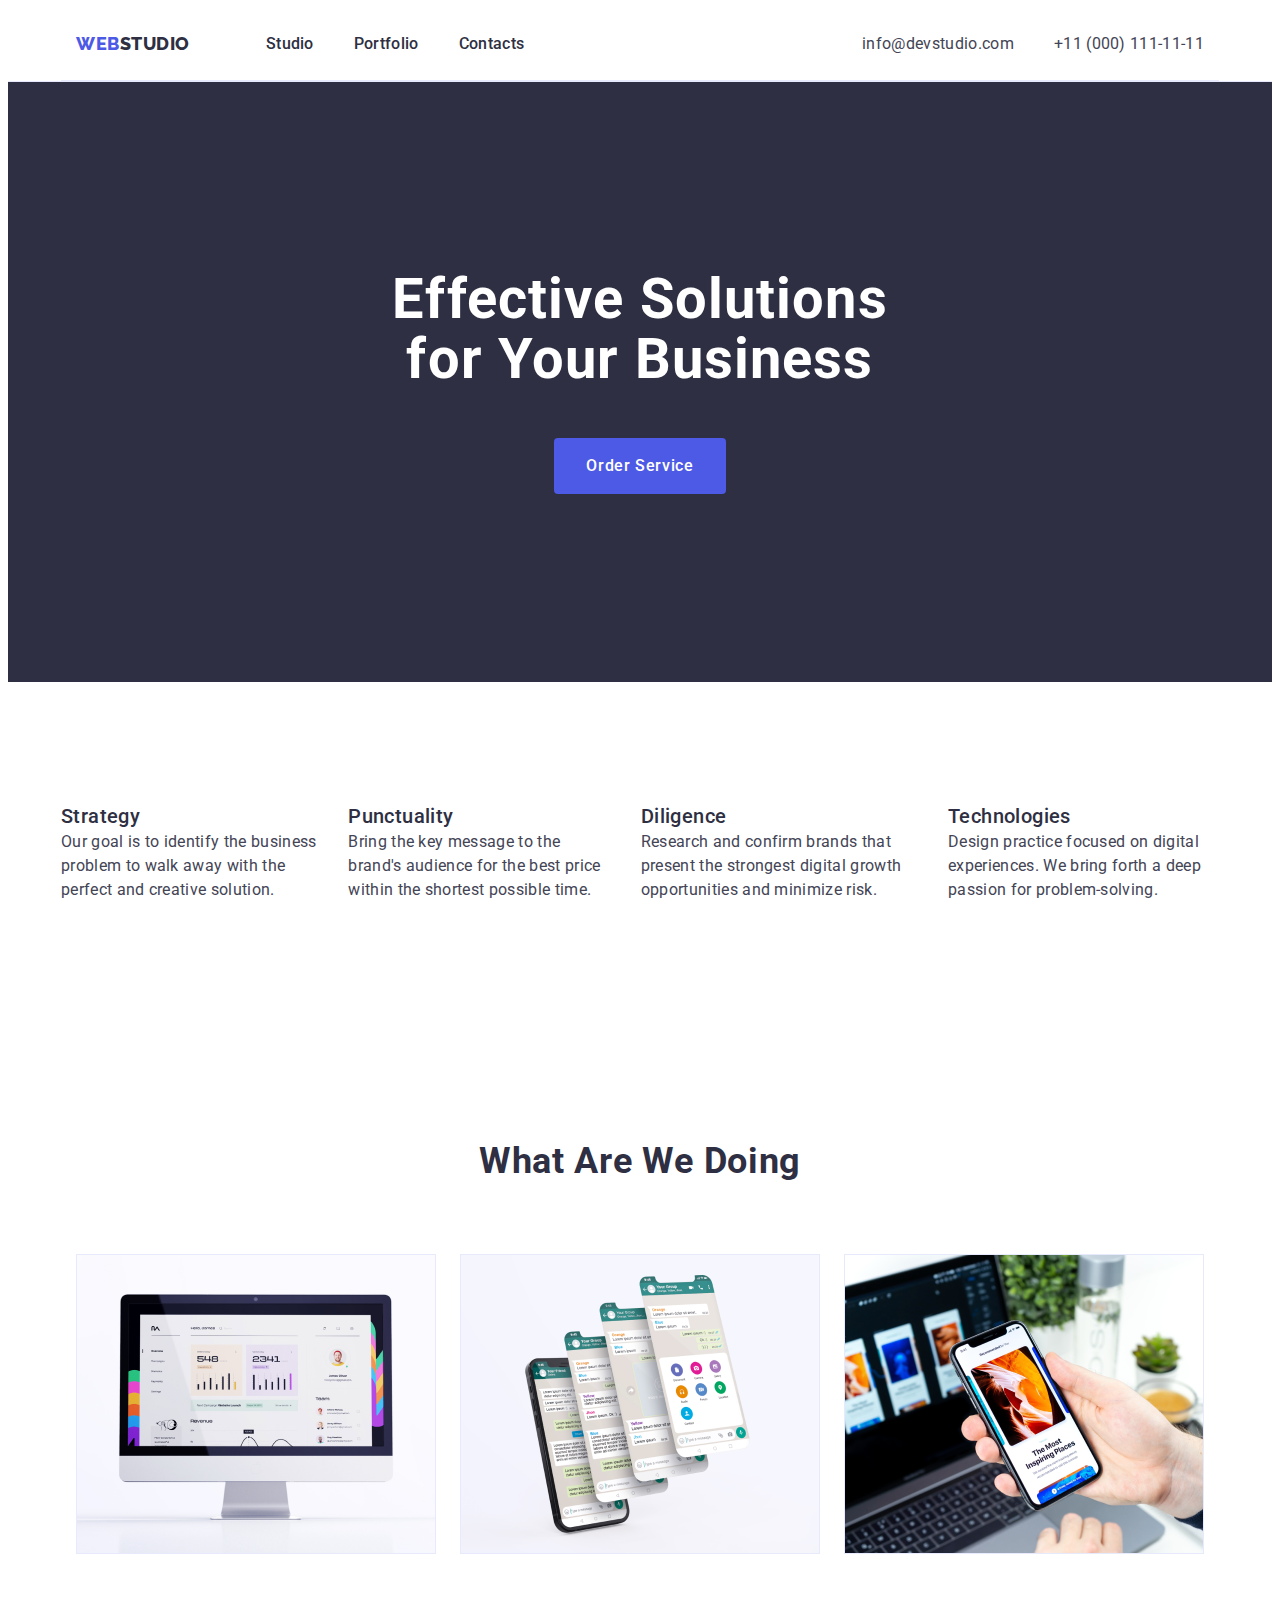
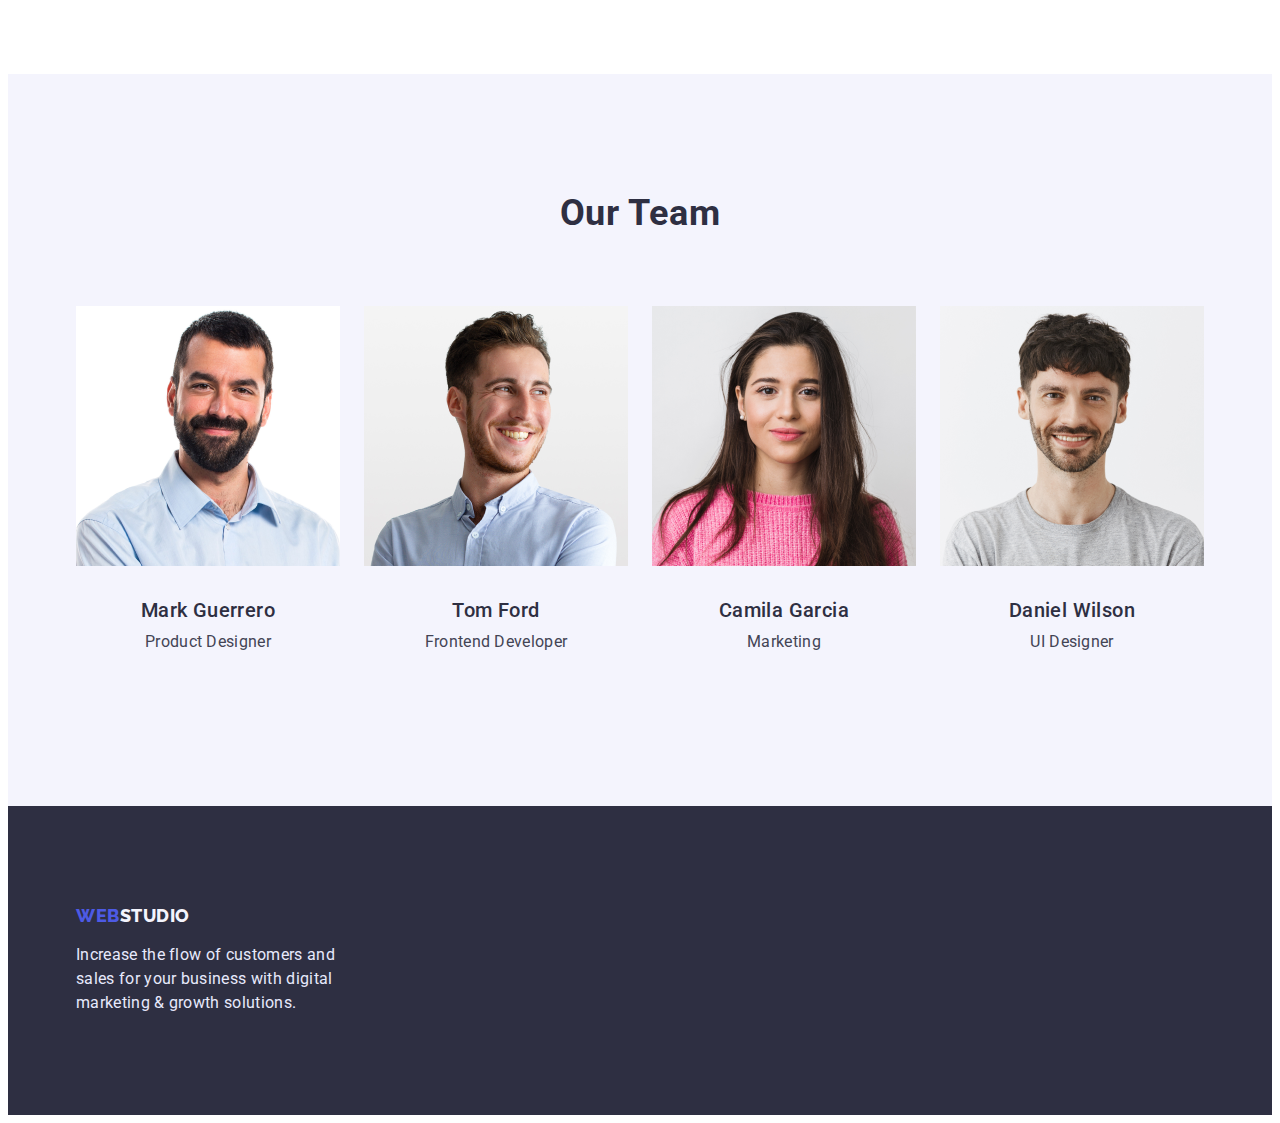
==== commit 377ecec9: "a" ====
--- a/index.html
+++ b/index.html
@@ -133,7 +133,7 @@
 
       <section class="sect-prod ">
         <div class="container ">
-          <h2 class="section-prod-title">What are we doing</h2>
+          <h2 class="section-prod-title title-marg">What are we doing</h2>
           <ul class="list-item list">
             <li><img src="./images/comp1.jpg" alt="product1" width="360" /></li>
             <li><img src="./images/img2.jpg" alt="product2" width="360" /></li>
@@ -146,7 +146,7 @@
 
       <section class="sect-team section">
         <div class="container">
-          <h2 class="section-team-main">Our Team</h2>
+          <h2 class="section-team-main title-marg">Our Team</h2>
           <ul class="list-item list">
             <li class="sect-team-info">
               <img src="./images/img-1.jpg" alt="Mark Guerrero " width="264" />
--- a/css/styles.css
+++ b/css/styles.css
@@ -8,6 +8,12 @@
 }
 :root {
   --brand-color: #2e2f42;
+  --team-color: #f4f4fd;
+  --head-color: #4d5ae5;
+  --menu-color: #434455;
+  --menu-focus-color: #404bbf;
+  --menu-eff-color: #ffffff;
+  --fot-color: #e7e9fc;
 }
 
 p,
@@ -30,7 +36,7 @@
 body {
   font-family: "Roboto", sans-serif;
   font-style: normal;
-  color: #434455;
+  color: var(--menu-color);
 }
 .text-down-line link {
   text-decoration: none;
@@ -55,7 +61,7 @@
   font-size: 18px;
   line-height: 1.17;
   letter-spacing: 0.03em;
-  color: #4d5ae5;
+  color: var(--head-color);
   text-transform: uppercase;
 }
 .menu-list {
@@ -66,7 +72,7 @@
   font-size: 16px;
   line-height: 1.5;
   letter-spacing: 0.02em;
-  color: #2e2f42;
+  color: var(--brand-color);
 }
 
 .list {
@@ -83,25 +89,25 @@
   font-size: 16px;
   line-height: 1.5;
   letter-spacing: 0.02em;
-  color: #434455;
+  color: var(--menu-color);
 }
 .mail-link {
-  color: #434455;
+  color: var(--menu-color);
   gap: 40px;
 }
 
 .menu-list-effect:hover {
-  color: #404bbf;
-  background-color: #ffffff;
+  color: var(--menu-color);
+  background-color: var(--menu-eff-color);
 }
 
 .menu-list-effect:focus {
-  color: #404bbf;
-  background-color: #ffffff;
+  color: var(--menu-focus-color);
+  background-color: var(--menu-eff-color);
 }
 .logo-black {
   display: flex;
-  color: #2e2f42;
+  color: var(--brand-color);
 }
 
 .list {
@@ -123,15 +129,15 @@
   line-height: 1.07;
   letter-spacing: 0.02em;
 
-  color: #ffffff;
+  color: var(--menu-eff-color);
 }
 
 .section-hero-btn {
   border: transparent;
   padding: 16px 32px;
   text-transform: none;
-  color: #ffffff;
-  background: #4d5ae5;
+  color: var(--menu-eff-color);
+  background: var(--head-color);
   cursor: pointer;
 }
 
@@ -147,8 +153,8 @@
 
 .section-hero-btn:hover,
 focus {
-  background-color: #404bbf;
-  color: #ffffff;
+  background-color: var(--menu-focus-color);
+  color: var(--menu-eff-color);
 }
 
 /* section 2 info -----------------------------*/
@@ -186,7 +192,7 @@
   line-height: 1.4;
   letter-spacing: 0.02em;
 
-  color: #2e2f42;
+  color: var(--brand-color);
 }
 
 .section-info-description {
@@ -199,6 +205,11 @@
 }
 
 /* section 3  product*/
+
+.title-marg{
+  margin-bottom: 72px;
+
+}
 
 .section-prod-title {
   font-weight: 700;
@@ -207,13 +218,13 @@
   text-align: center;
   letter-spacing: 0.02em;
   text-transform: capitalize;
-
-  color: #2e2f42;
+  
+  color: var(--brand-color);
 }
 
 /* section 4 team -----------------------------*/
 .sect-team {
-  background-color: #f4f4fd;
+  background-color: var(--team-color);
 }
 
 .section-team-main {
@@ -224,7 +235,7 @@
   letter-spacing: 0.02em;
   text-transform: capitalize;
 
-  color: #2e2f42;
+  color: var(--brand-color);
 }
 
 .section-team-title {
@@ -234,7 +245,7 @@
 
   letter-spacing: 0.02em;
 
-  color: #2e2f42;
+  color: var(--brand-color);
   padding-bottom: 8px;
 }
 
@@ -245,7 +256,7 @@
 
   letter-spacing: 0.02em;
 
-  color: #434455;
+  color: var(--menu-color);
 }
 
 /* footer -----------------------------*/
@@ -268,11 +279,11 @@
   font-size: 16px;
   line-height: 1.5;
   letter-spacing: 0.02em;
-  color: #e7e9fc;
+  color: var(--fot-color);
 }
 
 .logo-white {
-  color: #f4f4fd;
+  color: var(--team-color);
 }
 
 .logo-footer {
@@ -282,7 +293,7 @@
   font-size: 18px;
   line-height: 1.16;
   letter-spacing: 0.03em;
-  color: #4d5ae5;
+  color: var(--head-color);
   text-transform: uppercase;
 }
 
@@ -300,10 +311,10 @@
   font-size: 16px;
   line-height: 1.5;
   letter-spacing: 0.04em;
-  border: 1px solid #e7e9fc;
+  border: 1px solid var(--fot-color);
   border-radius: 4px;
-  background: #f4f4fd;
-  color: #4d5ae5;
+  background: var(--team-color);
+  color: var(--head-color);
   cursor: pointer;
 }
 
@@ -320,20 +331,20 @@
   font-size: 16px;
   line-height: 1.5;
   letter-spacing: 0.02em;
-  color: #434455;
+  color: var(--menu-color);
   padding-bottom: 32px;
 }
 
 .btn-font:hover,
 :focus {
-  background-color: #404bbf;
-  color: #f4f4fd;
+  background-color: var(--menu-focus-color);
+  color: var(--team-color);
 }
 
 /* modul 3----------- block------------------ */
 
 .border {
-  border-bottom: 1px solid #e7e9fc;
+  border-bottom: 1px solid var(--fot-color);
 }
 
 .section {
@@ -367,7 +378,7 @@
   margin-right: auto;
 }
 .header-main {
-  border-bottom: 1px solid #e7e9fc;
+  border-bottom: 1px solid var(--fot-color);
 }
 
 .menu-list-main {
@@ -417,7 +428,7 @@
 }
 
 .sect-team-info {
-  background-color: #ffffff;
+  background-color: var(--team-color);
 }
 
 .team-card {
@@ -458,8 +469,8 @@
 }
 
 .border-card {
-  border-left: 1px solid #e7e9fc;
-  border-right: 1px solid #e7e9fc;
-  border-bottom: 1px solid #e7e9fc;
+  border-left: 1px solid var(--fot-color);
+  border-right: 1px solid var(--fot-color);
+  border-bottom: 1px solid var(--fot-color);
   padding-left: 16px;
 }
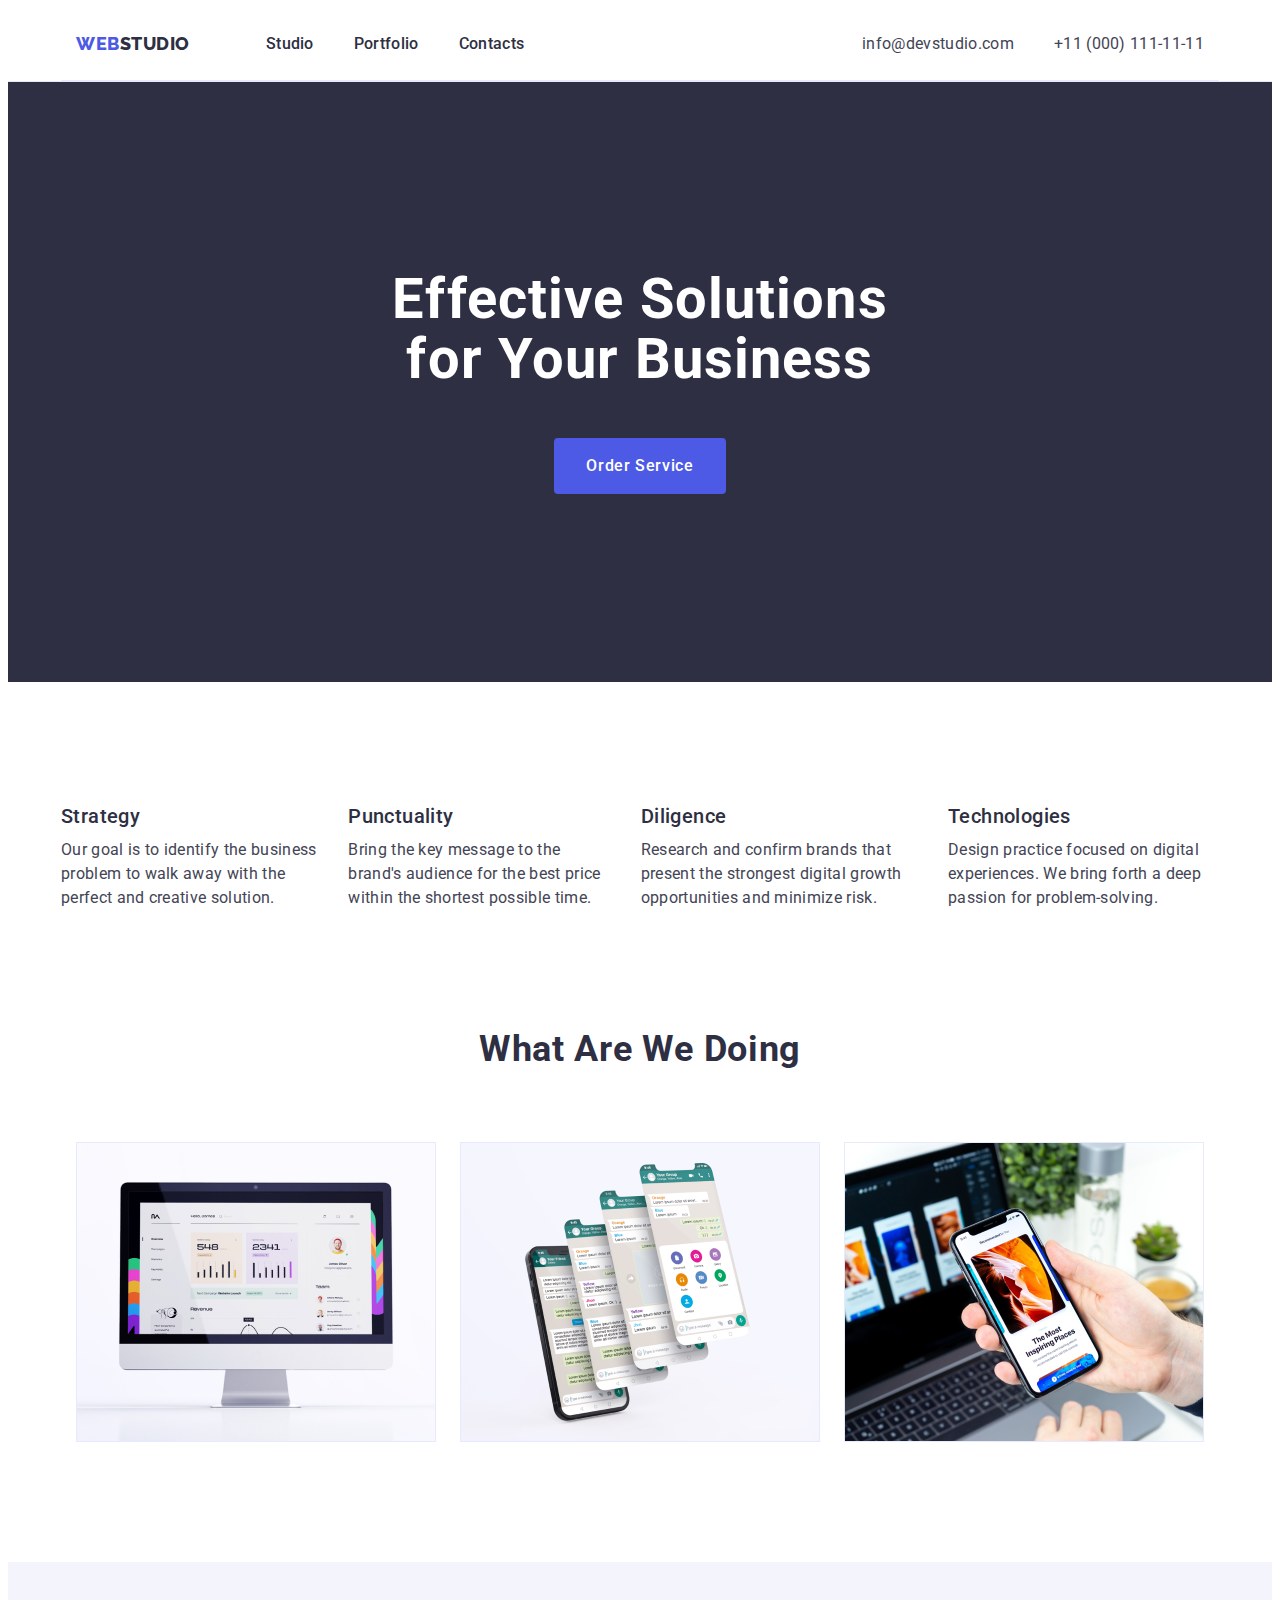
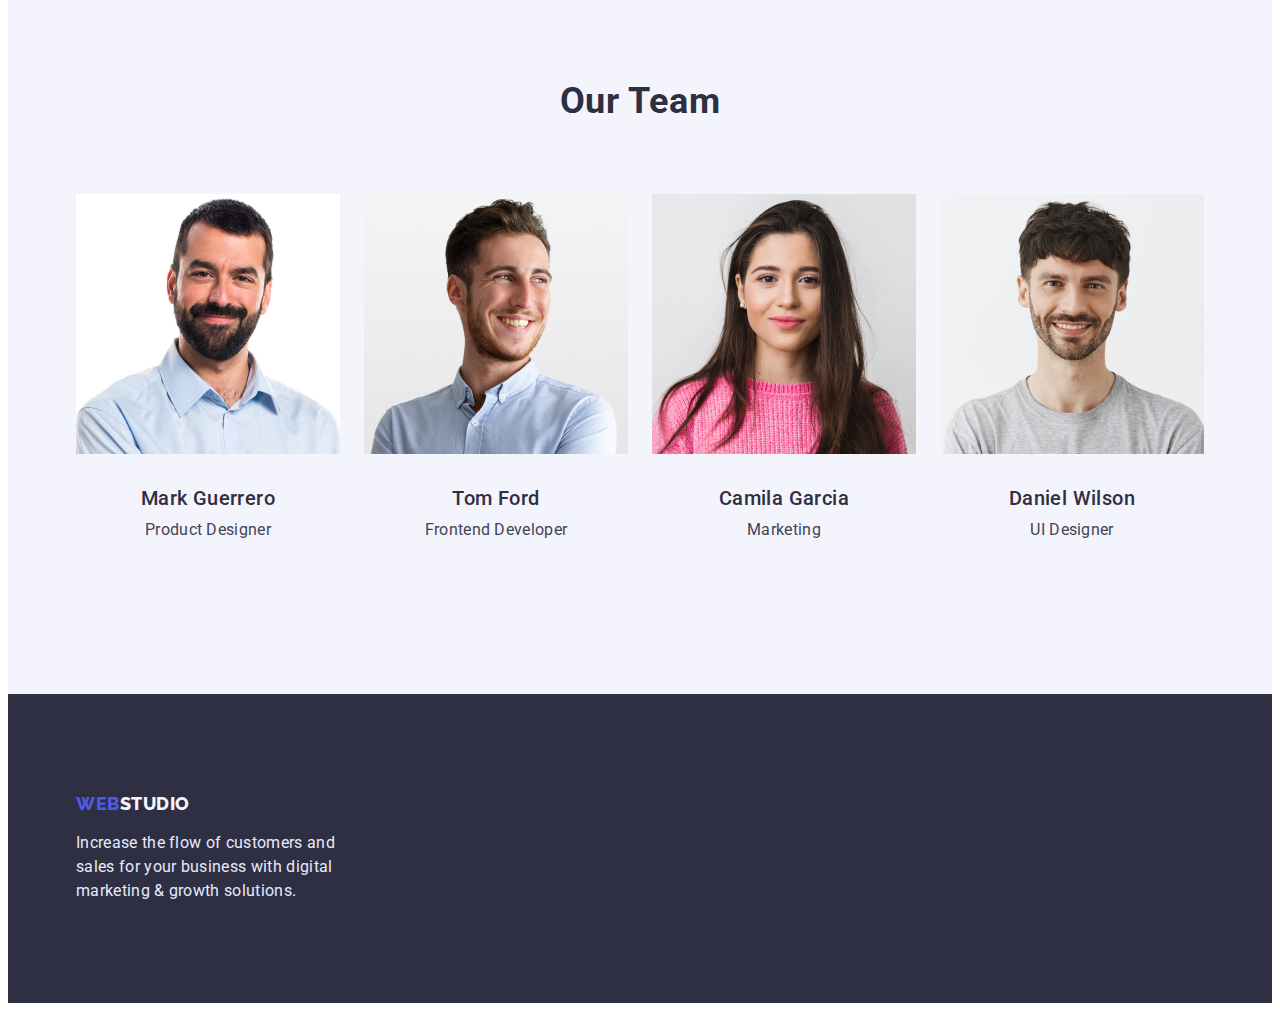
==== commit e49cda8a: "final 13.03" ====
--- a/index.html
+++ b/index.html
@@ -28,7 +28,7 @@
     <header class="header-main">
       <div class="container-head container border">
         <nav class="menu-list-main list">
-          <a class="nav-logo link " href="./index.html"
+          <a class="nav-logo link" href="./index.html"
             >Web<span class="logo-black">Studio</span></a
           >
 
@@ -87,14 +87,13 @@
 
       <!-- <section>2 info -->
 
-      <section class="sect-info">
+      <section class="section">
         <div class="container-info">
-          <h2 class="vis-hidden  sect-info-title">
+          <h2 class="vis-hidden sect-info-title">
             Our goal is to identify the business
           </h2>
           <ul class="list-info list">
             <li>
-              
               <h3 class="section-info-title">Strategy</h3>
               <p class="section-info-description">
                 Our goal is to identify the business problem to walk away with
@@ -131,8 +130,8 @@
 
       <!-- <section> 3 product -->
 
-      <section class="sect-prod ">
-        <div class="container ">
+      <section class="sect-prod">
+        <div class="container">
           <h2 class="section-prod-title title-marg">What are we doing</h2>
           <ul class="list-item list">
             <li><img src="./images/comp1.jpg" alt="product1" width="360" /></li>
@@ -146,11 +145,11 @@
 
       <section class="sect-team section">
         <div class="container">
-          <h2 class="section-team-main title-marg">Our Team</h2>
+          <h2 class="section-team-main">Our Team</h2>
           <ul class="list-item list">
             <li class="sect-team-info">
               <img src="./images/img-1.jpg" alt="Mark Guerrero " width="264" />
-              <div class="team-card ">
+              <div class="team-card">
                 <h3 class="section-team-title">Mark Guerrero</h3>
 
                 <p class="section-team-description">Product Designer</p>
@@ -160,7 +159,7 @@
             <li class="sect-team-info">
               <img src="./images/img-2.jpg" alt="Tom Ford" width="264" />
 
-              <div class="team-card ">
+              <div class="team-card">
                 <h3 class="section-team-title">Tom Ford</h3>
 
                 <p class="section-team-description">Frontend Developer</p>
@@ -174,7 +173,7 @@
                 width="264"
               />
 
-              <div class="team-card ">
+              <div class="team-card">
                 <h3 class="section-team-title">Camila Garcia</h3>
 
                 <p class="section-team-description">Marketing</p>
@@ -195,10 +194,10 @@
     </main>
     <!-- footer -->
 
-    <footer class="footer link ">
+    <footer class="footer link">
       <div class="container footer-style">
         <a class="logo-footer link" href="./index.html"
-          >Web<span class="logo-white ">Studio</span>
+          >Web<span class="logo-white">Studio</span>
         </a>
 
         <p class="footer-description">
--- a/css/styles.css
+++ b/css/styles.css
@@ -158,10 +158,6 @@
 }
 
 /* section 2 info -----------------------------*/
-.sect-info {
-  margin-top: 120px;
-  margin-bottom: 120px;
-}
 
 .vis-hidden {
   position: absolute;
@@ -191,7 +187,7 @@
   font-size: 20px;
   line-height: 1.4;
   letter-spacing: 0.02em;
-
+  padding-bottom: 8px;
   color: var(--brand-color);
 }
 
@@ -205,11 +201,6 @@
 }
 
 /* section 3  product*/
-
-.title-marg{
-  margin-bottom: 72px;
-
-}
 
 .section-prod-title {
   font-weight: 700;
@@ -218,10 +209,13 @@
   text-align: center;
   letter-spacing: 0.02em;
   text-transform: capitalize;
-  
-  color: var(--brand-color);
-}
-
+  padding-bottom: 72px;
+  color: var(--brand-color);
+}
+
+.sect-prod {
+  padding-bottom: 120px;
+}
 /* section 4 team -----------------------------*/
 .sect-team {
   background-color: var(--team-color);
@@ -234,7 +228,7 @@
   text-align: center;
   letter-spacing: 0.02em;
   text-transform: capitalize;
-
+  padding-bottom: 72px;
   color: var(--brand-color);
 }
 
@@ -242,20 +236,16 @@
   font-weight: 500;
   font-size: 20px;
   line-height: 1.2;
-
-  letter-spacing: 0.02em;
-
-  color: var(--brand-color);
-  padding-bottom: 8px;
+  letter-spacing: 0.02em;
+  color: var(--brand-color);
+  margin-bottom: 8px;
 }
 
 .section-team-description {
   font-weight: 400;
   font-size: 16px;
   line-height: 1.5;
-
-  letter-spacing: 0.02em;
-
+  letter-spacing: 0.02em;
   color: var(--menu-color);
 }
 
@@ -263,18 +253,19 @@
 
 .footer {
   background-color: var(--brand-color);
+  padding-top: 100px;
+  padding-bottom: 100px;
 }
 
 .footer-style {
   display: block;
   margin: 0;
-  padding-top: 100px;
-  padding-bottom: 100px;
+
 }
 
 .footer-description {
   display: block;
-  margin-top: 16px;
+  padding-top: 16px;
   max-width: 264px;
   font-size: 16px;
   line-height: 1.5;
@@ -323,7 +314,7 @@
   font-size: 20px;
   line-height: 1.2;
   letter-spacing: 0.02em;
-  padding-top: 32px;
+ padding-bottom: 8px;
   color: #2e2f42;
 }
 
@@ -332,7 +323,7 @@
   line-height: 1.5;
   letter-spacing: 0.02em;
   color: var(--menu-color);
-  padding-bottom: 32px;
+  
 }
 
 .btn-font:hover,
@@ -408,11 +399,6 @@
 }
 
 /**------------- SECTION 3 PRODUCT ------block---------*/
-
-.sect-prod {
-  padding-top: 120px;
-  margin-bottom: 120px;
-}
 
 .img {
   display: block;
@@ -445,6 +431,11 @@
 
 /* кнопки  */
 
+.btn-padd{
+  padding-bottom: 120px;
+  padding-top: 96px;
+}
+
 .list-btn {
   display: flex;
   align-items: center;
@@ -452,8 +443,8 @@
   text-align: center;
   margin-left: auto;
   margin-right: auto;
-  margin-bottom: 72px;
-  margin-top: 96px;
+  padding-bottom: 72px;
+ 
   gap: 24px;
 }
 
@@ -464,11 +455,12 @@
   flex-wrap: wrap;
   gap: 48px 24px;
   flex-basis: auto;
-  padding-bottom: 120px;
   margin: 0;
 }
 
 .border-card {
+  padding-top: 32px;
+  padding-bottom: 32px;
   border-left: 1px solid var(--fot-color);
   border-right: 1px solid var(--fot-color);
   border-bottom: 1px solid var(--fot-color);
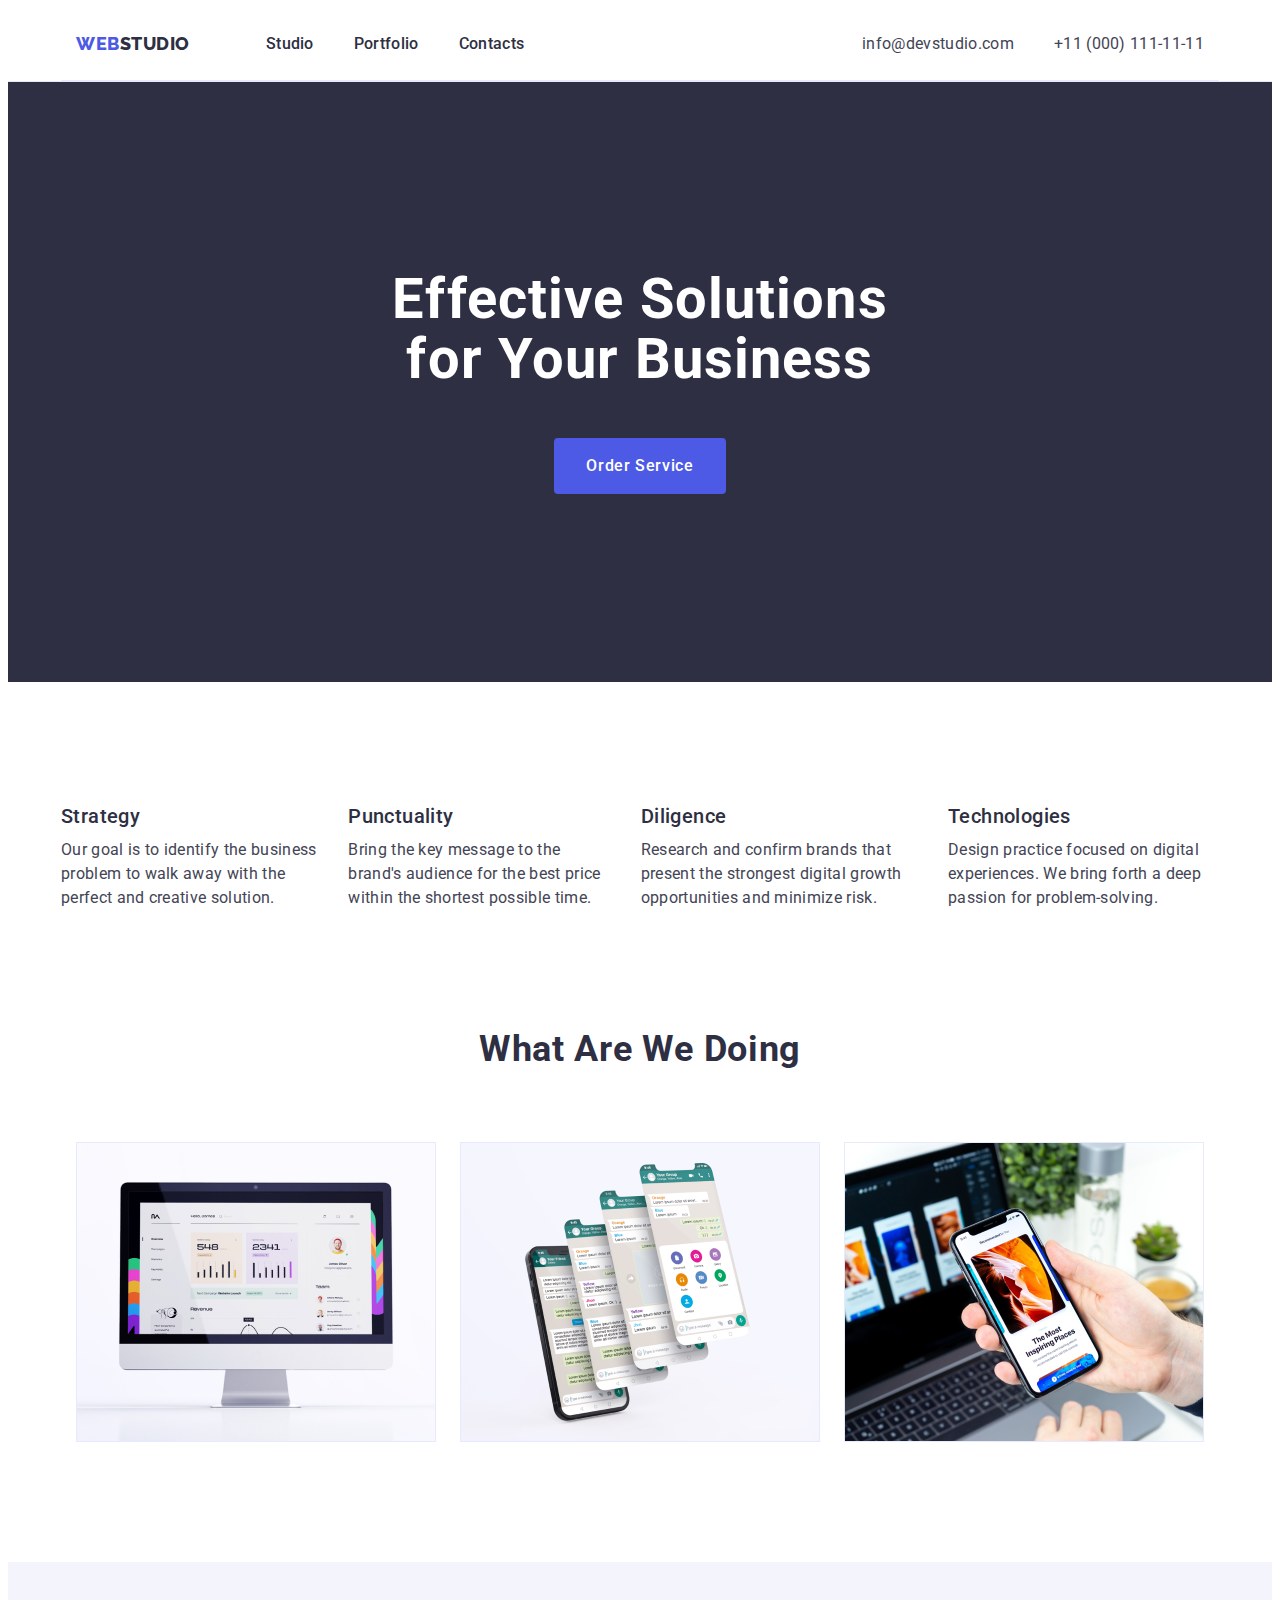
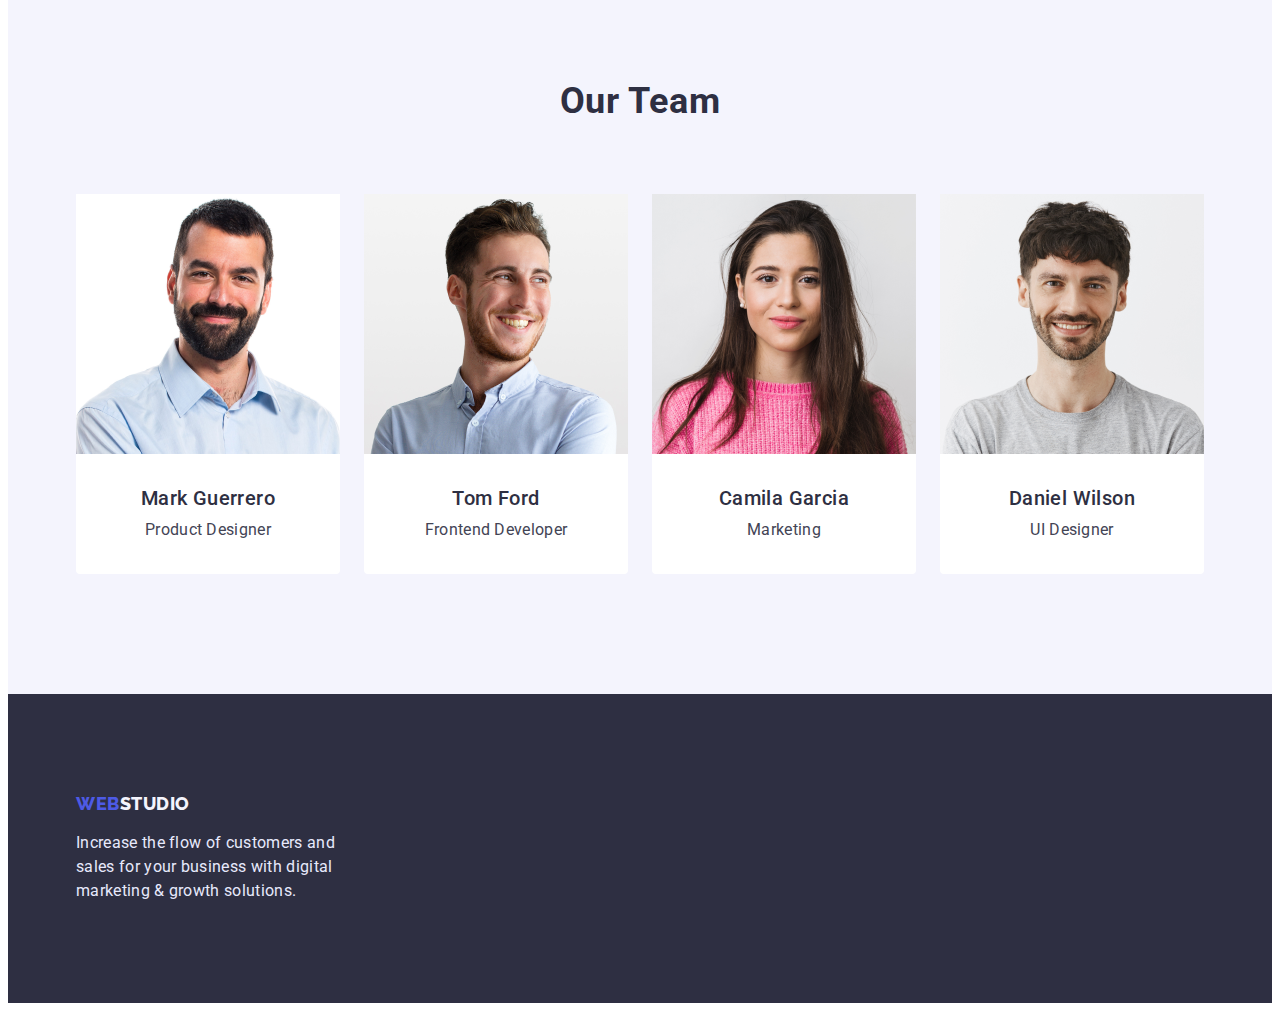
==== commit 4d008b10: "final" ====
--- a/index.html
+++ b/index.html
@@ -87,7 +87,7 @@
 
       <!-- <section>2 info -->
 
-      <section class="section">
+      <section class="step">
         <div class="container-info">
           <h2 class="vis-hidden sect-info-title">
             Our goal is to identify the business
--- a/css/styles.css
+++ b/css/styles.css
@@ -187,7 +187,7 @@
   font-size: 20px;
   line-height: 1.4;
   letter-spacing: 0.02em;
-  padding-bottom: 8px;
+  margin-bottom: 8px;
   color: var(--brand-color);
 }
 
@@ -214,7 +214,7 @@
 }
 
 .sect-prod {
-  padding-bottom: 120px;
+  margin-bottom: 120px;
 }
 /* section 4 team -----------------------------*/
 .sect-team {
@@ -314,8 +314,8 @@
   font-size: 20px;
   line-height: 1.2;
   letter-spacing: 0.02em;
- padding-bottom: 8px;
-  color: #2e2f42;
+ margin-bottom: 8px;
+  color: var(--brand-color);
 }
 
 .section-descr {
@@ -342,6 +342,11 @@
   padding-top: 120px;
   padding-bottom: 120px;
   margin: 0;
+}
+
+.step{
+  margin-top: 120px;
+  margin-bottom: 120px;
 }
 
 /* <-- заголовок -- >  */
@@ -414,7 +419,8 @@
 }
 
 .sect-team-info {
-  background-color: var(--team-color);
+  background-color: var(--menu-eff-color);
+  border-radius: 0px 0px 4px 4px;
 }
 
 .team-card {
@@ -443,7 +449,7 @@
   text-align: center;
   margin-left: auto;
   margin-right: auto;
-  padding-bottom: 72px;
+  margin-bottom: 72px;
  
   gap: 24px;
 }
@@ -465,4 +471,6 @@
   border-right: 1px solid var(--fot-color);
   border-bottom: 1px solid var(--fot-color);
   padding-left: 16px;
-}
+  padding-right: 16px;
+  border-radius: 0px 0px 4px 4px;
+}
